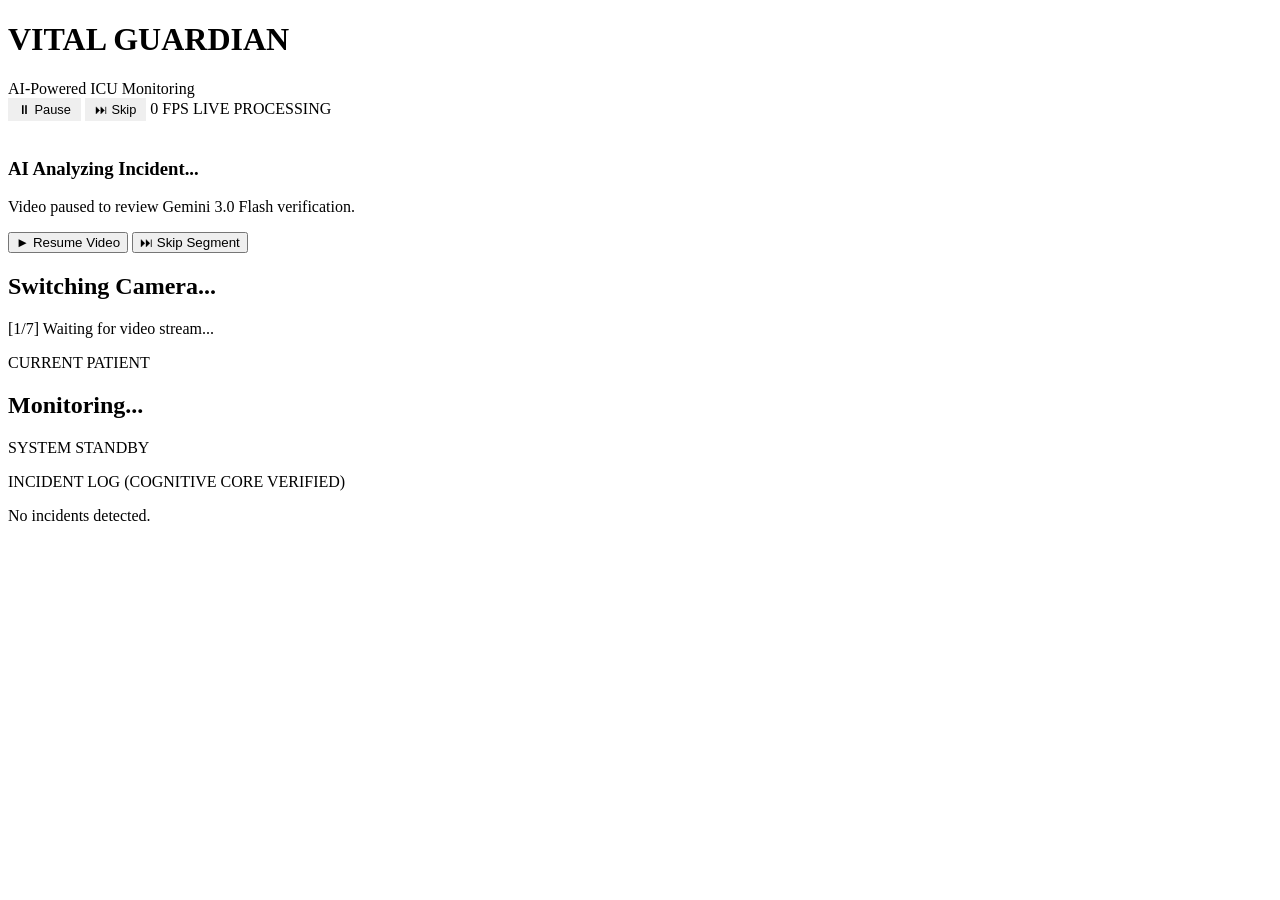
==== scripts/demo/public/index.html @ 325b9973 "feat: Implement progressive web dashboard demo server and UI" ====
<!DOCTYPE html>
<html lang="en">
<head>
    <meta charset="UTF-8">
    <meta name="viewport" content="width=device-width, initial-scale=1.0">
    <title>Vital Guardian — AI-Powered ICU Monitor</title>
    <link rel="stylesheet" href="/static/style.css">
    <link href="https://fonts.googleapis.com/css2?family=Inter:wght@400;500;600;700&display=swap" rel="stylesheet">
</head>
<body>
    <!-- Top Navigation Bar -->
    <header class="navbar">
        <div class="logo-container">
            <div class="pulse-dot"></div>
            <h1>VITAL GUARDIAN</h1>
            <span class="subtitle">AI-Powered ICU Monitoring</span>
        </div>
        <div class="system-status">
            <button id="btn-manual-pause" class="btn btn-secondary btn-sm" style="padding: 4px 10px; font-size: 0.8rem; border: 1px solid var(--panel-border);">⏸ Pause</button>
            <button id="btn-manual-skip" class="btn btn-secondary btn-sm" style="padding: 4px 10px; font-size: 0.8rem; border: 1px solid var(--panel-border);">⏭ Skip</button>
            <span id="fps-counter" class="fps fps-slow">0 FPS</span>
            <span class="device-tag">LIVE PROCESSING</span>
        </div>
    </header>

    <main class="dashboard">
        
        <!-- Left Column: Video Feed & Scene Info -->
        <section class="video-section">
            <div class="video-container">
                <!-- Video stream container -->
                <img id="video-stream" src="[data-uri]" alt="Loading stream...">
                
                <!-- Playback Controls Overlay -->
                <div id="controls-overlay" class="controls-overlay hidden">
                    <div class="control-box">
                        <h3 id="control-status">AI Analyzing Incident...</h3>
                        <p>Video paused to review Gemini 3.0 Flash verification.</p>
                        <div class="btn-group">
                            <button id="btn-resume" class="btn btn-primary">► Resume Video</button>
                            <button id="btn-skip" class="btn btn-secondary">⏭ Skip Segment</button>
                        </div>
                    </div>
                </div>

                <!-- Overlay for transitions between datasets -->
                <div id="transition-overlay" class="overlay hidden">
                    <div class="spinner"></div>
                    <h2 id="transition-text">Switching Camera...</h2>
                </div>
            </div>
            
            <div class="segment-info">
                <span class="segment-badge" id="segment-progress">[1/7]</span>
                <span class="segment-title" id="segment-title">Waiting for video stream...</span>
            </div>
        </section>

        <!-- Right Column: Patient Status & Alert Log -->
        <aside class="sidebar">
            
            <!-- Patient Status Card -->
            <div class="card patient-status">
                <p class="label">CURRENT PATIENT</p>
                <h2 id="patient-name">Monitoring...</h2>
                <div class="status-indicator" id="status-indicator">
                    <span class="status-dot"></span>
                    <span id="status-text">SYSTEM STANDBY</span>
                </div>
            </div>

            <!-- AI Alert Log -->
            <div class="alert-log-container">
                <p class="label">INCIDENT LOG (COGNITIVE CORE VERIFIED)</p>
                <div class="alert-feed" id="alert-feed">
                    <div class="empty-state" id="empty-alerts">
                        No incidents detected.
                    </div>
                    <!-- Alerts will be injected here dynamically -->
                </div>
            </div>
            
        </aside>
    </main>
    
    <script src="/static/app.js"></script>
</body>
</html>
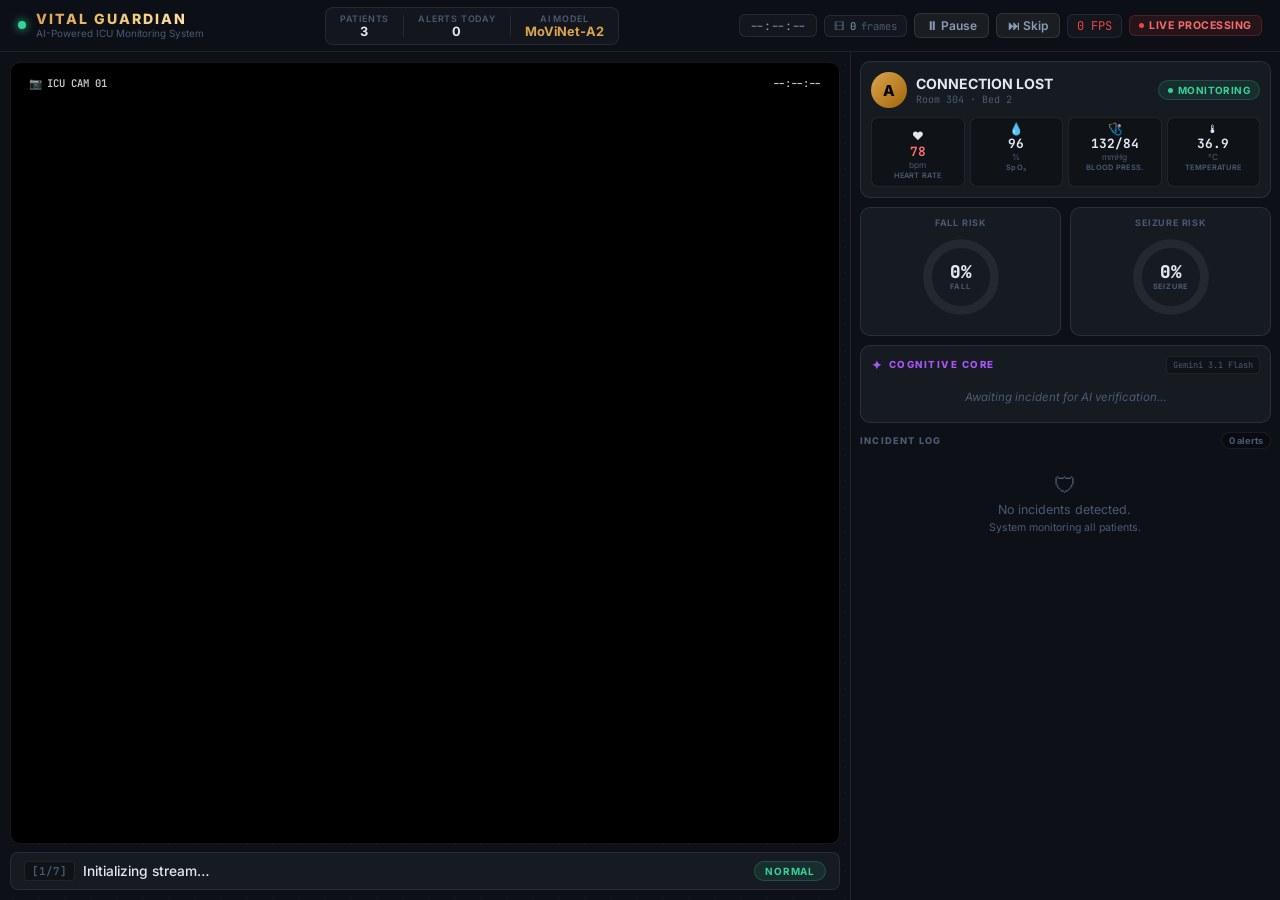
==== commit d2f26d31: "Complete final ICU Dashboard UI/UX and segment transitions" ====
--- a/scripts/demo/public/index.html
+++ b/scripts/demo/public/index.html
@@ -1,88 +1,1466 @@
 <!DOCTYPE html>
 <html lang="en">
 <head>
-    <meta charset="UTF-8">
-    <meta name="viewport" content="width=device-width, initial-scale=1.0">
-    <title>Vital Guardian — AI-Powered ICU Monitor</title>
-    <link rel="stylesheet" href="/static/style.css">
-    <link href="https://fonts.googleapis.com/css2?family=Inter:wght@400;500;600;700&display=swap" rel="stylesheet">
+<meta charset="UTF-8">
+<meta name="viewport" content="width=device-width, initial-scale=1.0">
+<title>Vital Guardian — AI-Powered ICU Monitoring System</title>
+<style>
+@import url('https://fonts.googleapis.com/css2?family=Inter:wght@400;500;600;700;800&family=JetBrains+Mono:wght@400;500&display=swap');
+
+/* ─── RESET ─── */
+*, *::before, *::after { box-sizing: border-box; margin: 0; padding: 0; }
+html { height: 100%; }
+
+/* ─── BODY ─── */
+body {
+  font-family: 'Inter', system-ui, sans-serif;
+  background: #0d1117;
+  background-image: radial-gradient(rgba(255,255,255,0.018) 1px, transparent 1px);
+  background-size: 26px 26px;
+  color: #e2e8f0;
+  height: 100vh;
+  display: flex;
+  flex-direction: column;
+  overflow: hidden;
+  -webkit-font-smoothing: antialiased;
+}
+
+/* ════════════ NAVBAR ════════════ */
+#navbar {
+  height: 52px; min-height: 52px; flex-shrink: 0;
+  background: rgba(13,17,23,0.97);
+  border-bottom: 1px solid rgba(255,255,255,0.08);
+  display: flex; align-items: center; justify-content: space-between;
+  padding: 0 18px; z-index: 50;
+  backdrop-filter: blur(8px);
+}
+
+.logo-area { display: flex; align-items: center; gap: 10px; }
+.pdot {
+  width: 8px; height: 8px; border-radius: 50%;
+  background: #34d399; box-shadow: 0 0 8px #34d399;
+  animation: pglow 2s infinite alternate; flex-shrink: 0;
+}
+@keyframes pglow { from { box-shadow: 0 0 5px #34d399; } to { box-shadow: 0 0 14px #34d399; } }
+.logo-txt { line-height: 1.2; }
+
+/* #22 — Shimmer brand text */
+@keyframes shimmer { 0%{background-position:200% center} 100%{background-position:-200% center} }
+.logo-brand {
+  font-size: 0.88rem; font-weight: 800; letter-spacing: 2px; display: block;
+  background: linear-gradient(90deg, #dca54c 0%, #ffe0a0 35%, #dca54c 55%, #a0650a 80%, #dca54c 100%);
+  background-size: 250% auto;
+  -webkit-background-clip: text; background-clip: text;
+  -webkit-text-fill-color: transparent; color: transparent;
+  animation: shimmer 4s linear infinite;
+}
+.logo-sub { font-size: 0.62rem; color: #4b5a72; display: block; }
+
+.nav-stats {
+  display: flex; align-items: center; gap: 14px;
+  background: rgba(255,255,255,0.03);
+  border: 1px solid rgba(255,255,255,0.08);
+  border-radius: 8px; padding: 5px 14px;
+}
+.nst { text-align: center; }
+.nst-lbl { display: block; font-size: 0.56rem; color: #4b5a72; letter-spacing: 0.8px; font-weight: 600; }
+.nst-val { display: block; font-size: 0.8rem; font-weight: 700; color: #e2e8f0; }
+.nst-val.gold { color: #dca54c; }
+.nsep { width: 1px; height: 22px; background: rgba(255,255,255,0.08); }
+
+/* #21 — Frame counter in nav */
+.nav-frames {
+  display: flex; align-items: center; gap: 5px;
+  background: rgba(255,255,255,0.03);
+  border: 1px solid rgba(255,255,255,0.08);
+  border-radius: 6px; padding: 3px 9px;
+  font-family: 'JetBrains Mono', monospace; font-size: 0.66rem; color: #4b5a72;
+}
+.nav-frames span { color: #8b9ab7; }
+
+.nav-right { display: flex; align-items: center; gap: 7px; }
+.fps-wrap {
+  display: flex; align-items: center; gap: 5px;
+  background: rgba(255,255,255,0.03);
+  border: 1px solid rgba(255,255,255,0.08);
+  border-radius: 6px; padding: 3px 9px;
+  font-family: 'JetBrains Mono', monospace; font-size: 0.75rem;
+}
+.fps-g { color: #34d399; } .fps-a { color: #f59e0b; } .fps-r { color: #ef4444; }
+.live-pill {
+  display: flex; align-items: center; gap: 5px;
+  background: rgba(239,68,68,0.1); border: 1px solid rgba(239,68,68,0.22);
+  border-radius: 6px; padding: 3px 9px;
+  font-size: 0.66rem; font-weight: 700; color: #fc6b6b; letter-spacing: 0.5px;
+}
+.lb { width: 5px; height: 5px; border-radius: 50%; background: #ef4444; animation: blink 1s infinite; }
+@keyframes blink { 0%,100%{opacity:1;} 50%{opacity:0.1;} }
+
+/* #20 — Nav clock */
+.nav-clock {
+  display: flex; align-items: center; gap: 5px;
+  background: rgba(255,255,255,0.03);
+  border: 1px solid rgba(255,255,255,0.08);
+  border-radius: 6px; padding: 3px 10px;
+  font-family: 'JetBrains Mono', monospace; font-size: 0.72rem; color: #8b9ab7;
+}
+
+.btn-ui {
+  display: inline-flex; align-items: center; gap: 4px;
+  background: rgba(255,255,255,0.06); border: 1px solid rgba(255,255,255,0.1);
+  border-radius: 6px; padding: 4px 11px; font-size: 0.75rem; font-weight: 600;
+  color: #8b9ab7; cursor: pointer; font-family: 'Inter', sans-serif;
+  transition: background 0.2s, color 0.2s;
+}
+.btn-ui:hover { background: rgba(255,255,255,0.11); color: #e2e8f0; }
+.btn-primary { background: #34d399 !important; color: #000 !important; border: none !important; }
+.btn-primary:hover { background: #2ecc95 !important; }
+
+/* ════════════ MAIN DASHBOARD ════════════ */
+#dash { flex: 1; min-height: 0; display: flex; overflow: hidden; }
+
+/* ════════════ VIDEO SECTION ════════════ */
+#vid-section {
+  flex: 1; min-width: 0; min-height: 0;
+  display: flex; flex-direction: column;
+  padding: 10px; gap: 8px; overflow: hidden;
+}
+
+/* #19 — Crosshair cursor on video */
+#vid-box {
+  flex: 1; min-height: 0;
+  background: #000; border-radius: 10px;
+  border: 1.5px solid rgba(255,255,255,0.09);
+  position: relative; overflow: hidden;
+  display: flex; align-items: center; justify-content: center;
+  transition: border-color 0.45s, box-shadow 0.45s;
+  cursor: crosshair;
+}
+
+/* #7 — Glow pulse on alert */
+@keyframes glow-fall {
+  0%,100%{ border-color: rgba(245,158,11,0.4); box-shadow: 0 0 12px rgba(245,158,11,0.08); }
+  50%    { border-color: rgba(245,158,11,0.8); box-shadow: 0 0 32px rgba(245,158,11,0.3); }
+}
+@keyframes glow-seizure {
+  0%,100%{ border-color: rgba(239,68,68,0.4); box-shadow: 0 0 12px rgba(239,68,68,0.10); }
+  50%    { border-color: rgba(239,68,68,0.9); box-shadow: 0 0 40px rgba(239,68,68,0.35); }
+}
+#vid-box.af { animation: glow-fall    1.8s ease-in-out infinite; }
+#vid-box.as { animation: glow-seizure 1.1s ease-in-out infinite; }
+
+#vstream { max-width: 100%; max-height: 100%; object-fit: contain; display: block; }
+
+.vcorn {
+  position: absolute; display: flex; align-items: center; gap: 5px;
+  font-size: 0.66rem; font-weight: 600;
+  font-family: 'JetBrains Mono', monospace; color: rgba(255,255,255,0.78);
+  background: rgba(0,0,0,0.58); padding: 3px 8px; border-radius: 4px;
+  pointer-events: none;
+}
+.vcorn.tl { top: 10px; left: 10px; }
+.vcorn.tr { top: 10px; right: 10px; }
+.vcorn.bl { bottom: 10px; left: 10px; }
+.adot { width: 5px; height: 5px; border-radius: 50%; background: #f59e0b; animation: blink 0.8s infinite; }
+
+/* Transition overlay */
+#trn-overlay {
+  position: absolute; inset: 0;
+  background: rgba(8,11,18,0.92);
+  display: flex; flex-direction: column;
+  align-items: center; justify-content: center; gap: 14px;
+  z-index: 20; transition: opacity 0.5s;
+}
+#trn-overlay.hide { opacity: 0; pointer-events: none; }
+.spin {
+  width: 32px; height: 32px;
+  border: 2px solid rgba(255,255,255,0.07);
+  border-radius: 50%; border-top-color: #dca54c;
+  animation: spin 0.9s linear infinite;
+}
+@keyframes spin { to { transform: rotate(360deg); } }
+#trn-overlay h2 { font-size: 1rem; font-weight: 700; }
+#trn-overlay p  { font-size: 0.78rem; color: #8b9ab7; }
+
+/* #17 — Patient nameplate */
+#pat-nameplate {
+  position: absolute; bottom: 64px; left: 50%; transform: translateX(-50%);
+  background: rgba(8,11,18,0.88);
+  border: 1px solid rgba(220,165,76,0.38);
+  border-radius: 10px; padding: 10px 24px;
+  text-align: center; z-index: 12;
+  opacity: 0; transition: opacity 0.5s ease;
+  pointer-events: none; white-space: nowrap;
+}
+#pat-nameplate.show { opacity: 1; }
+.pnp-label { font-size: 0.56rem; color: #4b5a72; letter-spacing: 1.5px; font-weight: 700; display: block; margin-bottom: 2px; }
+.pnp-name  { font-size: 0.96rem; font-weight: 800; color: #dca54c; display: block; }
+.pnp-room  { font-size: 0.68rem; color: #8b9ab7; display: block; margin-top: 2px; }
+
+/* #16 — Session stats overlay */
+#stats-overlay {
+  position: absolute; inset: 0;
+  background: rgba(8,11,18,0.94);
+  display: flex; flex-direction: column;
+  align-items: center; justify-content: center; gap: 16px;
+  z-index: 30;
+  opacity: 0; pointer-events: none;
+  transition: opacity 0.6s ease;
+}
+#stats-overlay.show { opacity: 1; pointer-events: all; }
+.stats-box {
+  background: #161b22;
+  border: 1px solid rgba(255,255,255,0.1);
+  border-radius: 16px; padding: 28px 36px; text-align: center; min-width: 340px;
+}
+.stats-title { font-size: 1.1rem; font-weight: 800; color: #dca54c; margin-bottom: 4px; }
+.stats-sub   { font-size: 0.75rem; color: #4b5a72; margin-bottom: 20px; }
+.stats-grid  { display: flex; gap: 16px; justify-content: center; margin-bottom: 18px; }
+.stat-item   { text-align: center; }
+.stat-num    { font-size: 2rem; font-weight: 800; font-family: 'JetBrains Mono', monospace; }
+.stat-num.green { color: #34d399; }
+.stat-num.amber { color: #f59e0b; }
+.stat-num.red   { color: #ef4444; }
+.stat-lbl  { font-size: 0.6rem; color: #4b5a72; letter-spacing: 0.8px; font-weight: 700; margin-top: 2px; }
+.stat-sep  { width: 1px; background: rgba(255,255,255,0.08); }
+.stats-time  { font-size: 0.7rem; color: #4b5a72; font-family: 'JetBrains Mono'; }
+
+/* ── #alert review overlay ── */
+#review-overlay {
+  position: absolute; inset: 0;
+  background: rgba(8,11,18,0.88);
+  display: flex; flex-direction: column;
+  align-items: center; justify-content: center; gap: 16px;
+  z-index: 22;
+  opacity: 0; pointer-events: none;
+  transition: opacity 0.6s ease;
+  cursor: pointer;
+}
+#review-overlay.show { opacity: 1; pointer-events: all; }
+.rv-icon { font-size: 2.2rem; }
+.rv-title {
+  font-size: 1.05rem; font-weight: 800; color: #34d399; letter-spacing: 0.5px;
+  text-shadow: 0 0 16px rgba(52,211,153,0.4);
+}
+.rv-sub { font-size: 0.78rem; color: #8b9ab7; }
+.rv-bar-wrap {
+  width: 260px; height: 4px;
+  background: rgba(255,255,255,0.08);
+  border-radius: 4px; overflow: hidden;
+}
+.rv-bar {
+  height: 100%; background: linear-gradient(90deg, #34d399, #a855f7);
+  border-radius: 4px;
+  transition: width 0.95s linear;
+}
+.rv-count {
+  font-family: 'JetBrains Mono', monospace;
+  font-size: 0.78rem; color: #4b5a72;
+}
+.rv-hint { font-size: 0.66rem; color: #4b5a72; font-style: italic; }
+/* Next Patient button in review overlay */
+@keyframes rv-pulse { 0%,100%{box-shadow:0 0 0 rgba(52,211,153,0)} 50%{box-shadow:0 0 22px rgba(52,211,153,0.55)} }
+.rv-next-btn {
+  display: inline-flex; align-items: center; gap: 8px;
+  background: #34d399; color: #000;
+  border: none; border-radius: 8px;
+  padding: 10px 28px; font-size: 0.88rem; font-weight: 800;
+  font-family: 'Inter', sans-serif; cursor: pointer; letter-spacing: 0.3px;
+  animation: rv-pulse 1.6s ease-in-out infinite;
+  transition: background 0.2s, transform 0.15s;
+}
+.rv-next-btn:hover { background: #2ecc95; transform: scale(1.04); }
+#ctrl-overlay {
+  position: absolute; inset: 0;
+  background: rgba(8,11,18,0.8);
+  display: flex; align-items: center; justify-content: center;
+  z-index: 25; transition: opacity 0.3s;
+}
+#ctrl-overlay.hide { opacity: 0; pointer-events: none; }
+.ctrl-box {
+  background: #161b22; border: 1px solid rgba(255,255,255,0.1);
+  border-radius: 12px; padding: 22px 26px; text-align: center; max-width: 310px;
+}
+.ctrl-ico { font-size: 1.8rem; margin-bottom: 8px; }
+.ctrl-box h3 { color: #dca54c; font-size: 0.95rem; margin-bottom: 5px; }
+.ctrl-box p  { color: #8b9ab7; font-size: 0.78rem; line-height: 1.5; margin-bottom: 16px; }
+.btn-row { display: flex; gap: 8px; justify-content: center; }
+
+/* Segment bar */
+#seg-bar {
+  flex-shrink: 0; height: 38px;
+  display: flex; align-items: center; justify-content: space-between;
+  background: #161b22; border: 1px solid rgba(255,255,255,0.08);
+  border-radius: 8px; padding: 0 13px;
+}
+.seg-l { display: flex; align-items: center; gap: 8px; }
+.seg-badge {
+  font-family: 'JetBrains Mono', monospace; font-size: 0.68rem; font-weight: 600;
+  color: #4b5a72; background: rgba(0,0,0,0.3);
+  padding: 2px 7px; border-radius: 4px; border: 1px solid rgba(255,255,255,0.07);
+}
+.seg-title { font-size: 0.86rem; font-weight: 500; }
+.seg-pill {
+  font-size: 0.62rem; font-weight: 700; letter-spacing: 0.8px;
+  padding: 3px 10px; border-radius: 20px; white-space: nowrap;
+  background: rgba(52,211,153,0.1); color: #34d399; border: 1px solid rgba(52,211,153,0.22);
+  transition: all 0.4s;
+}
+.seg-pill.fall    { background: rgba(245,158,11,0.1); color: #f59e0b; border-color: rgba(245,158,11,0.28); }
+.seg-pill.seizure { background: rgba(239,68,68,0.1);  color: #ef4444; border-color: rgba(239,68,68,0.28); }
+
+/* ════════════ SIDEBAR ════════════ */
+#sidebar {
+  width: 430px; min-height: 0; flex-shrink: 0;
+  background: #0d1117; border-left: 1px solid rgba(255,255,255,0.08);
+  display: flex; flex-direction: column;
+  overflow-y: auto; overflow-x: hidden;
+  padding: 9px; gap: 9px;
+}
+#sidebar::-webkit-scrollbar { width: 3px; }
+#sidebar::-webkit-scrollbar-thumb { background: rgba(255,255,255,0.1); border-radius: 2px; }
+
+/* #5 — Sidebar shake */
+@keyframes sidebar-shake {
+  0%,100%{ transform: translateX(0); }
+  15%    { transform: translateX(-5px); }
+  35%    { transform: translateX(5px); }
+  55%    { transform: translateX(-3px); }
+  75%    { transform: translateX(3px); }
+}
+#sidebar.shaking { animation: sidebar-shake 0.35s ease; }
+
+/* Patient Card */
+#pat-card {
+  flex-shrink: 0; background: #161b22;
+  border: 1px solid rgba(255,255,255,0.09);
+  border-radius: 10px; padding: 10px;
+}
+
+.ph { display: flex; align-items: center; gap: 9px; margin-bottom: 9px; }
+
+/* #9 — Avatar color coding */
+.p-avatar {
+  width: 36px; height: 36px; border-radius: 50%;
+  background: linear-gradient(135deg, #dca54c 0%, #a0650a 100%);
+  display: flex; align-items: center; justify-content: center;
+  font-size: 0.95rem; font-weight: 800; color: #000;
+  flex-shrink: 0; transition: background 0.5s ease, box-shadow 0.5s ease;
+}
+.p-avatar.av-fall    { background: linear-gradient(135deg, #f59e0b 0%, #d97706 100%); box-shadow: 0 0 12px rgba(245,158,11,0.35); }
+.p-avatar.av-seizure { background: linear-gradient(135deg, #ef4444 0%, #b91c1c 100%); box-shadow: 0 0 12px rgba(239,68,68,0.35); }
+.p-avatar.av-normal  { background: linear-gradient(135deg, #dca54c 0%, #a0650a 100%); box-shadow: none; }
+
+.p-info { flex: 1; min-width: 0; }
+.p-name { font-size: 0.88rem; font-weight: 700; white-space: nowrap; overflow: hidden; text-overflow: ellipsis; }
+.p-room { font-size: 0.63rem; color: #4b5a72; font-family: 'JetBrains Mono', monospace; margin-top: 1px; }
+
+/* #12 — Status badge smooth morph */
+.p-badge {
+  display: inline-flex; align-items: center; gap: 5px;
+  font-size: 0.62rem; font-weight: 700; letter-spacing: 0.4px;
+  padding: 3px 9px; border-radius: 20px; white-space: nowrap; flex-shrink: 0;
+  background: rgba(52,211,153,0.1); color: #34d399; border: 1px solid rgba(52,211,153,0.2);
+  transition: background 0.4s, color 0.4s, border-color 0.4s, box-shadow 0.4s, transform 0.15s;
+}
+.p-badge.pf { background: rgba(245,158,11,0.1); color: #f59e0b; border-color: rgba(245,158,11,0.28); }
+.p-badge.ps { background: rgba(239,68,68,0.1);  color: #ef4444; border-color: rgba(239,68,68,0.28); }
+.p-badge.pa { animation: badge-glow 1s infinite alternate; }
+@keyframes badge-glow { to { box-shadow: 0 0 10px currentColor; } }
+/* Bounce on status change */
+@keyframes badge-bounce { 0%{transform:scale(1)} 40%{transform:scale(1.18)} 70%{transform:scale(0.94)} 100%{transform:scale(1)} }
+.p-badge.bouncing { animation: badge-bounce 0.35s ease, badge-glow 1s infinite alternate; }
+.bdot { width: 5px; height: 5px; border-radius: 50%; background: currentColor; flex-shrink: 0; }
+
+/* Vitals */
+.vitals { display: flex; flex-direction: row; gap: 5px; }
+.vbox {
+  flex: 1; min-width: 0;
+  background: rgba(0,0,0,0.28); border: 1px solid rgba(255,255,255,0.07);
+  border-radius: 7px; padding: 6px 3px; text-align: center;
+}
+/* #2 — Heartbeat icon */
+.vi { font-size: 0.72rem; line-height: 1; display: block; }
+.vi.hb { display: inline-block; transform-origin: center; transition: transform 0.12s cubic-bezier(.36,.07,.19,.97); }
+.vv { font-size: 0.8rem; font-weight: 700; font-family: 'JetBrains Mono', monospace; color: #e2e8f0; line-height: 1.25; display: block; transition: color 0.3s; }
+.vv.hr{ color: #fc6b6b; }
+.vu { font-size: 0.52rem; color: #4b5a72; display: block; }
+.vl { font-size: 0.46rem; color: #4b5a72; letter-spacing: 0.3px; font-weight: 600; margin-top: 1px; display: block; }
+
+/* Gauges Row */
+#gauges { flex-shrink: 0; display: flex; gap: 9px; }
+.g-card {
+  flex: 1; background: #161b22;
+  border: 1px solid rgba(255,255,255,0.09);
+  border-radius: 10px; padding: 9px 8px;
+  text-align: center; display: flex; flex-direction: column; align-items: center;
+}
+.g-lbl { font-size: 0.56rem; font-weight: 700; letter-spacing: 0.8px; color: #4b5a72; margin-bottom: 5px; display: block; }
+.g-wrap { position: relative; width: 88px; height: 88px; margin: 0 auto 5px; }
+.g-svg { width: 88px; height: 88px; transform: rotate(-90deg); display: block; }
+.g-track { fill: none; stroke: rgba(255,255,255,0.06); stroke-width: 10; }
+/* #1 — Smooth arc transitions */
+.g-arc { fill: none; stroke-width: 10; stroke-linecap: round; transition: stroke-dashoffset 0.18s linear, stroke 0.6s ease; }
+.g-arc.fa { stroke: #f59e0b; }
+.g-arc.fa.hot { filter: drop-shadow(0 0 6px rgba(249,115,22,0.7)); }
+.g-arc.sa { stroke: #a855f7; }
+.g-arc.sa.hot { filter: drop-shadow(0 0 6px rgba(239,68,68,0.7)); }
+
+.g-center { position: absolute; inset: 0; display: flex; flex-direction: column; align-items: center; justify-content: center; }
+.g-pct { font-size: 1.1rem; font-weight: 800; font-family: 'JetBrains Mono', monospace; line-height: 1; transition: color 0.4s; }
+.g-sub { font-size: 0.46rem; font-weight: 700; color: #4b5a72; letter-spacing: 0.8px; margin-top: 2px; }
+.g-thr { font-size: 0.56rem; color: #4b5a72; }
+
+/* Gemini Decision Card */
+#gem-card {
+  flex-shrink: 0; background: #161b22;
+  border: 1px solid rgba(255,255,255,0.09);
+  border-radius: 10px; padding: 10px;
+  transition: border-color 0.4s, background 0.4s, box-shadow 0.4s;
+}
+#gem-card.gc { border-color: rgba(52,211,153,0.38); background: rgba(22,27,34,0.99); box-shadow: 0 0 14px rgba(52,211,153,0.06); }
+#gem-card.gs { border-color: rgba(245,158,11,0.28); }
+
+.gem-hdr { display: flex; align-items: center; justify-content: space-between; margin-bottom: 8px; }
+.gem-logo { display: flex; align-items: center; gap: 6px; }
+.gem-star { font-size: 0.88rem; color: #a855f7; animation: gstar 3s infinite alternate; }
+@keyframes gstar { from { filter: drop-shadow(0 0 3px #a855f7); } to { filter: drop-shadow(0 0 9px #c084fc); } }
+.gem-name { font-size: 0.61rem; font-weight: 800; letter-spacing: 1.5px; color: #a855f7; }
+.gem-hdr-right { display: flex; align-items: center; gap: 6px; }
+.gem-tag {
+  font-size: 0.54rem; color: #4b5a72; font-family: 'JetBrains Mono', monospace;
+  background: rgba(0,0,0,0.3); padding: 2px 6px; border-radius: 4px;
+  border: 1px solid rgba(255,255,255,0.07);
+}
+/* #15 — Gemini verify time */
+#gem-time {
+  font-size: 0.56rem; color: #34d399; font-family: 'JetBrains Mono', monospace;
+  padding: 1px 6px; background: rgba(52,211,153,0.1);
+  border: 1px solid rgba(52,211,153,0.2); border-radius: 4px;
+  opacity: 0; transition: opacity 0.3s;
+}
+#gem-time.show { opacity: 1; }
+
+.gp { } .gp.hide { display: none !important; }
+.g-idle { font-size: 0.72rem; color: #4b5a72; text-align: center; padding: 8px 0; font-style: italic; }
+.g-think { display: flex; flex-direction: column; align-items: center; gap: 5px; padding: 4px 0; }
+.tdots { display: flex; gap: 5px; }
+.td { width: 6px; height: 6px; border-radius: 50%; background: #a855f7; }
+.td:nth-child(1) { animation: tdrop 1.2s 0.0s infinite ease-in-out; }
+.td:nth-child(2) { animation: tdrop 1.2s 0.2s infinite ease-in-out; }
+.td:nth-child(3) { animation: tdrop 1.2s 0.4s infinite ease-in-out; }
+@keyframes tdrop { 0%,80%,100%{transform:scale(0.7);opacity:0.4;} 40%{transform:scale(1.3);opacity:1;} }
+.g-think-txt { font-size: 0.72rem; color: #a855f7; font-weight: 500; }
+
+.gv {
+  display: inline-flex; align-items: center; gap: 5px;
+  font-size: 0.73rem; font-weight: 800; letter-spacing: 0.4px;
+  padding: 4px 11px; border-radius: 20px; margin-bottom: 5px;
+}
+.gv.ok { background: rgba(52,211,153,0.1); color: #34d399; border: 1px solid rgba(52,211,153,0.28); }
+.gv.no { background: rgba(245,158,11,0.1); color: #f59e0b; border: 1px solid rgba(245,158,11,0.28); }
+
+.g-hl  { font-size: 0.82rem; font-weight: 700; margin-bottom: 4px; line-height: 1.3; }
+/* #6 — Typewriter narrative */
+.g-txt { font-size: 0.72rem; color: #8b9ab7; line-height: 1.45; margin-bottom: 5px; min-height: 1.45em; }
+.g-sev { display: flex; align-items: center; gap: 5px; font-size: 0.7rem; margin-bottom: 5px; }
+.sl { color: #4b5a72; }
+.sv { font-weight: 700; text-transform: uppercase; }
+.sv.low { color: #34d399; } .sv.mod { color: #f59e0b; }
+.sv.hi  { color: #f97316; } .sv.crit{ color: #ef4444; }
+.g-acts { list-style: none; display: flex; flex-direction: column; gap: 3px; }
+.g-acts li {
+  display: flex; align-items: flex-start; gap: 5px;
+  font-size: 0.7rem; color: #e2e8f0;
+  background: rgba(0,0,0,0.2); border: 1px solid rgba(255,255,255,0.07);
+  border-radius: 5px; padding: 3px 7px; line-height: 1.35;
+}
+.g-acts li::before { content: "→"; color: #dca54c; font-weight: 700; flex-shrink: 0; }
+
+/* Alert Log */
+#alert-log { display: flex; flex-direction: column; flex: 1; min-height: 80px; }
+.log-hdr { display: flex; align-items: center; justify-content: space-between; margin-bottom: 6px; flex-shrink: 0; }
+.log-title { font-size: 0.58rem; font-weight: 800; letter-spacing: 1.2px; color: #4b5a72; }
+#alert-count {
+  font-size: 0.58rem; font-weight: 700; color: #4b5a72;
+  background: rgba(0,0,0,0.3); padding: 2px 7px;
+  border-radius: 10px; border: 1px solid rgba(255,255,255,0.07);
+}
+#log-feed {
+  flex: 1; min-height: 0; overflow-y: auto;
+  display: flex; flex-direction: column; gap: 6px; padding-right: 2px;
+}
+#log-feed::-webkit-scrollbar { width: 3px; }
+#log-feed::-webkit-scrollbar-thumb { background: rgba(255,255,255,0.1); border-radius: 2px; }
+.log-empty {
+  display: flex; flex-direction: column; align-items: center;
+  gap: 4px; color: #4b5a72; font-size: 0.78rem;
+  padding: 16px 0; text-align: center;
+}
+.ei { font-size: 1.4rem; } .es { font-size: 0.66rem; }
+
+.ac {
+  flex-shrink: 0; background: rgba(0,0,0,0.22);
+  border: 1px solid rgba(255,255,255,0.07);
+  border-left: 3px solid #4b5a72;
+  border-radius: 0 7px 7px 0; padding: 8px;
+  animation: ain 0.35s cubic-bezier(0.22, 1, 0.36, 1);
+  transition: opacity 0.4s, border-left-color 0.3s;
+}
+@keyframes ain { from { opacity: 0; transform: translateX(14px); } to { opacity: 1; transform: translateX(0); } }
+.ac.fall    { border-left-color: #f59e0b; }
+.ac.seizure { border-left-color: #ef4444; }
+.ac-top { display: flex; justify-content: space-between; align-items: flex-start; margin-bottom: 5px; }
+.ac-type { font-size: 0.7rem; font-weight: 800; }
+.ac.fall .ac-type    { color: #f59e0b; }
+.ac.seizure .ac-type { color: #ef4444; }
+.ac-conf { font-size: 0.62rem; color: #4b5a72; font-family: 'JetBrains Mono', monospace; }
+.ac-r    { display: flex; align-items: center; gap: 5px; }
+.ac-time { font-size: 0.6rem; color: #4b5a72; font-family: 'JetBrains Mono', monospace; white-space: nowrap; }
+.ac-x { background: none; border: none; color: #4b5a72; font-size: 0.85rem; cursor: pointer; padding: 0; line-height: 1; font-family: inherit; transition: color 0.2s; }
+.ac-x:hover { color: #e2e8f0; background: none; }
+.ac-gem { background: rgba(139,92,246,0.07); border: 1px solid rgba(139,92,246,0.18); border-radius: 5px; padding: 5px 7px; font-size: 0.68rem; }
+.ac-gem.thinking { display: flex; align-items: center; gap: 6px; color: #a855f7; border-style: dashed; }
+.mpulse { width: 4px; height: 4px; border-radius: 50%; background: #a855f7; flex-shrink: 0; animation: blink 0.8s infinite; }
+.mbadge { display: inline-flex; align-items: center; gap: 4px; font-weight: 700; font-size: 0.66rem; padding: 2px 7px; border-radius: 10px; margin-bottom: 3px; }
+.mbadge.ok { background: rgba(52,211,153,0.1); color: #34d399; }
+.mbadge.no { background: rgba(245,158,11,0.1); color: #f59e0b; }
+.mtxt { color: #8b9ab7; line-height: 1.4; margin-top: 2px; font-size: 0.67rem; }
+
+</style>
 </head>
 <body>
-    <!-- Top Navigation Bar -->
-    <header class="navbar">
-        <div class="logo-container">
-            <div class="pulse-dot"></div>
-            <h1>VITAL GUARDIAN</h1>
-            <span class="subtitle">AI-Powered ICU Monitoring</span>
+
+<!-- ═══════════ NAVBAR ═══════════ -->
+<div id="navbar">
+
+  <div class="logo-area">
+    <div class="pdot"></div>
+    <div class="logo-txt">
+      <span class="logo-brand">VITAL GUARDIAN</span>
+      <span class="logo-sub">AI-Powered ICU Monitoring System</span>
+    </div>
+  </div>
+
+  <div class="nav-stats">
+    <div class="nst">
+      <span class="nst-lbl">PATIENTS</span>
+      <span class="nst-val" id="pat-count">3</span>
+    </div>
+    <div class="nsep"></div>
+    <div class="nst">
+      <span class="nst-lbl">ALERTS TODAY</span>
+      <span class="nst-val" id="alert-today">0</span>
+    </div>
+    <div class="nsep"></div>
+    <div class="nst">
+      <span class="nst-lbl">AI MODEL</span>
+      <span class="nst-val gold">MoViNet-A2</span>
+    </div>
+  </div>
+
+  <div class="nav-right">
+    <!-- #20 — Nav clock -->
+    <div class="nav-clock" id="nav-clock">--:--:--</div>
+    <!-- #21 — Frame counter -->
+    <div class="nav-frames">🎞 <span id="frame-count">0</span> frames</div>
+    <button class="btn-ui" id="btn-pause" onclick="onPause()">⏸ Pause</button>
+    <button class="btn-ui" id="btn-skip"  onclick="onSkip()">⏭ Skip</button>
+    <div class="fps-wrap">
+      <span id="fps-txt" class="fps-r">0 FPS</span>
+    </div>
+    <div class="live-pill"><span class="lb"></span>LIVE PROCESSING</div>
+  </div>
+
+</div>
+
+<!-- ═══════════ MAIN DASHBOARD ═══════════ -->
+<div id="dash">
+
+  <!-- ── VIDEO SECTION ── -->
+  <div id="vid-section">
+
+    <div id="vid-box">
+      <img id="vstream" src="[data-uri]" alt="ICU camera feed">
+
+      <!-- Corner labels -->
+      <div class="vcorn tl">
+        <span>📷</span>
+        <span id="cam-lbl">ICU CAM 01</span>
+      </div>
+      <div class="vcorn tr" id="ts-lbl">--:--:--</div>
+      <div class="vcorn bl" id="ai-lbl" style="display:none;">
+        <span class="adot"></span>
+        <span>AI ANALYZING</span>
+      </div>
+
+      <!-- #17 — Patient nameplate -->
+      <div id="pat-nameplate">
+        <span class="pnp-label">NOW MONITORING</span>
+        <span class="pnp-name" id="pnp-name">—</span>
+        <span class="pnp-room" id="pnp-room">—</span>
+      </div>
+
+      <!-- #review hold overlay -->
+      <div id="review-overlay">
+        <div class="rv-icon" id="rv-icon">✦</div>
+        <div class="rv-title" id="rv-title">✓ COGNITIVE CORE VERIFIED</div>
+        <div class="rv-sub">Review the AI analysis before proceeding</div>
+        <div class="rv-bar-wrap" id="rv-bar-wrap"><div class="rv-bar" id="rv-bar" style="width:100%"></div></div>
+        <div class="rv-count" id="rv-count-wrap">Proceeding in <span id="rv-count">10</span>s</div>
+        <button id="rv-next-btn" class="rv-next-btn" onclick="onClickNext()" style="display:none">▶ Next Patient</button>
+        <div class="rv-hint" id="rv-hint">Navigating to next patient segment</div>
+      </div>
+
+      <!-- Transition overlay -->
+      <div id="trn-overlay" class="hide">
+        <div class="spin"></div>
+        <h2 id="trn-txt">Switching Camera…</h2>
+        <p id="trn-sub">Preparing next patient segment</p>
+      </div>
+
+      <!-- #16 — Session stats overlay -->
+      <div id="stats-overlay">
+        <div class="stats-box">
+          <div class="stats-title">✓ Monitoring Session Complete</div>
+          <div class="stats-sub">All patient segments processed</div>
+          <div class="stats-grid">
+            <div class="stat-item">
+              <div class="stat-num amber" id="stat-detected">0</div>
+              <div class="stat-lbl">DETECTED</div>
+            </div>
+            <div class="stat-sep"></div>
+            <div class="stat-item">
+              <div class="stat-num green" id="stat-confirmed">0</div>
+              <div class="stat-lbl">CONFIRMED</div>
+            </div>
+            <div class="stat-sep"></div>
+            <div class="stat-item">
+              <div class="stat-num red" id="stat-suppressed">0</div>
+              <div class="stat-lbl">SUPPRESSED</div>
+            </div>
+          </div>
+          <div class="stats-time" id="stat-time"></div>
         </div>
-        <div class="system-status">
-            <button id="btn-manual-pause" class="btn btn-secondary btn-sm" style="padding: 4px 10px; font-size: 0.8rem; border: 1px solid var(--panel-border);">⏸ Pause</button>
-            <button id="btn-manual-skip" class="btn btn-secondary btn-sm" style="padding: 4px 10px; font-size: 0.8rem; border: 1px solid var(--panel-border);">⏭ Skip</button>
-            <span id="fps-counter" class="fps fps-slow">0 FPS</span>
-            <span class="device-tag">LIVE PROCESSING</span>
+      </div>
+
+      <!-- Pause dialog -->
+      <div id="ctrl-overlay" class="hide">
+        <div class="ctrl-box">
+          <div class="ctrl-ico">🤖</div>
+          <h3>Cognitive Core Verifying…</h3>
+          <p>Gemini 3.1 Flash is performing clinical cross-validation of this incident.</p>
+          <div class="btn-row">
+            <button class="btn-ui btn-primary" onclick="onResume()">▶ Resume</button>
+            <button class="btn-ui" onclick="onSkip()">⏭ Skip</button>
+          </div>
         </div>
-    </header>
-
-    <main class="dashboard">
-        
-        <!-- Left Column: Video Feed & Scene Info -->
-        <section class="video-section">
-            <div class="video-container">
-                <!-- Video stream container -->
-                <img id="video-stream" src="[data-uri]" alt="Loading stream...">
-                
-                <!-- Playback Controls Overlay -->
-                <div id="controls-overlay" class="controls-overlay hidden">
-                    <div class="control-box">
-                        <h3 id="control-status">AI Analyzing Incident...</h3>
-                        <p>Video paused to review Gemini 3.0 Flash verification.</p>
-                        <div class="btn-group">
-                            <button id="btn-resume" class="btn btn-primary">► Resume Video</button>
-                            <button id="btn-skip" class="btn btn-secondary">⏭ Skip Segment</button>
-                        </div>
-                    </div>
-                </div>
-
-                <!-- Overlay for transitions between datasets -->
-                <div id="transition-overlay" class="overlay hidden">
-                    <div class="spinner"></div>
-                    <h2 id="transition-text">Switching Camera...</h2>
-                </div>
-            </div>
-            
-            <div class="segment-info">
-                <span class="segment-badge" id="segment-progress">[1/7]</span>
-                <span class="segment-title" id="segment-title">Waiting for video stream...</span>
-            </div>
-        </section>
-
-        <!-- Right Column: Patient Status & Alert Log -->
-        <aside class="sidebar">
-            
-            <!-- Patient Status Card -->
-            <div class="card patient-status">
-                <p class="label">CURRENT PATIENT</p>
-                <h2 id="patient-name">Monitoring...</h2>
-                <div class="status-indicator" id="status-indicator">
-                    <span class="status-dot"></span>
-                    <span id="status-text">SYSTEM STANDBY</span>
-                </div>
-            </div>
-
-            <!-- AI Alert Log -->
-            <div class="alert-log-container">
-                <p class="label">INCIDENT LOG (COGNITIVE CORE VERIFIED)</p>
-                <div class="alert-feed" id="alert-feed">
-                    <div class="empty-state" id="empty-alerts">
-                        No incidents detected.
-                    </div>
-                    <!-- Alerts will be injected here dynamically -->
-                </div>
-            </div>
-            
-        </aside>
-    </main>
-    
-    <script src="/static/app.js"></script>
+      </div>
+    </div>
+
+    <!-- Segment bar -->
+    <div id="seg-bar">
+      <div class="seg-l">
+        <span class="seg-badge" id="seg-prog">[1/7]</span>
+        <span class="seg-title" id="seg-title">Initializing stream…</span>
+      </div>
+      <span class="seg-pill" id="seg-pill">NORMAL</span>
+    </div>
+
+  </div><!-- end vid-section -->
+
+  <!-- ── SIDEBAR ── -->
+  <div id="sidebar">
+
+    <!-- Patient Card -->
+    <div id="pat-card">
+      <div class="ph">
+        <div class="p-avatar av-normal" id="p-av">A</div>
+        <div class="p-info">
+          <div class="p-name" id="p-name">Patient ID: PT-10472</div>
+          <div class="p-room" id="p-room">Room 304 · Bed 2</div>
+        </div>
+        <div class="p-badge" id="p-badge">
+          <span class="bdot"></span>
+          <span id="p-status">MONITORING</span>
+        </div>
+      </div>
+      <!-- Vitals -->
+      <div class="vitals">
+        <div class="vbox">
+          <span class="vi hb" id="vi-hr">♥</span>
+          <span class="vv hr" id="v-hr">72</span>
+          <span class="vu">bpm</span>
+          <span class="vl">HEART RATE</span>
+        </div>
+        <div class="vbox">
+          <span class="vi">💧</span>
+          <span class="vv" id="v-spo2">97</span>
+          <span class="vu">%</span>
+          <span class="vl">SpO₂</span>
+        </div>
+        <div class="vbox">
+          <span class="vi">🩺</span>
+          <span class="vv" id="v-bp">120/80</span>
+          <span class="vu">mmHg</span>
+          <span class="vl">BLOOD PRESS.</span>
+        </div>
+        <div class="vbox">
+          <span class="vi">🌡</span>
+          <span class="vv" id="v-temp">36.8</span>
+          <span class="vu">°C</span>
+          <span class="vl">TEMPERATURE</span>
+        </div>
+      </div>
+    </div>
+
+    <!-- Gauges -->
+    <div id="gauges">
+      <!-- Fall gauge -->
+      <div class="g-card">
+        <span class="g-lbl">FALL RISK</span>
+        <div class="g-wrap">
+          <svg class="g-svg" viewBox="0 0 100 100">
+            <circle class="g-track" cx="50" cy="50" r="38"/>
+            <circle class="g-arc fa" id="fall-arc" cx="50" cy="50" r="38"
+                    stroke-dasharray="238.76" stroke-dashoffset="238.76"/>
+          </svg>
+          <div class="g-center">
+            <span class="g-pct" id="fall-pct">0%</span>
+            <span class="g-sub">FALL</span>
+          </div>
+        </div>
+      </div>
+
+      <!-- Seizure gauge -->
+      <div class="g-card">
+        <span class="g-lbl">SEIZURE RISK</span>
+        <div class="g-wrap">
+          <svg class="g-svg" viewBox="0 0 100 100">
+            <circle class="g-track" cx="50" cy="50" r="38"/>
+            <circle class="g-arc sa" id="sz-arc" cx="50" cy="50" r="38"
+                    stroke-dasharray="238.76" stroke-dashoffset="238.76"/>
+          </svg>
+          <div class="g-center">
+            <span class="g-pct" id="sz-pct">0%</span>
+            <span class="g-sub">SEIZURE</span>
+          </div>
+        </div>
+      </div>
+    </div>
+
+    <!-- Gemini Decision Card -->
+    <div id="gem-card">
+      <div class="gem-hdr">
+        <div class="gem-logo">
+          <span class="gem-star">✦</span>
+          <span class="gem-name">COGNITIVE CORE</span>
+        </div>
+        <div class="gem-hdr-right">
+          <span id="gem-time"></span>
+          <span class="gem-tag">Gemini 3.1 Flash</span>
+        </div>
+      </div>
+
+      <!-- Idle state -->
+      <div class="gp" id="g-idle">
+        <div class="g-idle">Awaiting incident for AI verification…</div>
+      </div>
+
+      <!-- Thinking state -->
+      <div class="gp hide" id="g-think">
+        <div class="g-think">
+          <div class="tdots">
+            <div class="td"></div>
+            <div class="td"></div>
+            <div class="td"></div>
+          </div>
+          <div class="g-think-txt">Cross-validating clinical signals…</div>
+        </div>
+      </div>
+
+      <!-- Result state -->
+      <div class="gp hide" id="g-result">
+        <div class="gv" id="g-verdict">—</div>
+        <div class="g-hl"  id="g-hl">—</div>
+        <div class="g-txt" id="g-txt">—</div>
+        <div class="g-sev">
+          <span class="sl">Severity:</span>
+          <span class="sv" id="g-sev">—</span>
+        </div>
+        <ul class="g-acts" id="g-acts"></ul>
+      </div>
+    </div>
+
+    <!-- Alert Log -->
+    <div id="alert-log">
+      <div class="log-hdr">
+        <span class="log-title">INCIDENT LOG</span>
+        <span id="alert-count">0 alerts</span>
+      </div>
+      <div id="log-feed">
+        <div class="log-empty" id="log-empty">
+          <span class="ei">🛡</span>
+          <span>No incidents detected.</span>
+          <span class="es">System monitoring all patients.</span>
+        </div>
+      </div>
+    </div>
+
+  </div><!-- end sidebar -->
+
+</div><!-- end dash -->
+
+
+<!-- ═══════════ JAVASCRIPT ═══════════ -->
+<script>
+'use strict';
+
+const CIRC = 238.76;
+const FALL_T = 0.55, SZ_T = 0.48;
+
+/* Patient profiles */
+const PROFILES = {
+  'Patient A': { full:'Patient ID: PT-10472', room:'Room 304 · Bed 2', av:'A', cam:'ICU CAM 01', hr:78, spo2:96, bp:'132/84', temp:36.9 },
+  'Patient B': { full:'Patient ID: PT-20831', room:'Room 107 · Bed 1', av:'B', cam:'ICU CAM 02', hr:88, spo2:94, bp:'118/76', temp:37.2 },
+  'Patient C': { full:'Patient ID: PT-31594', room:'Room 212 · Bed 3', av:'C', cam:'ICU CAM 03', hr:72, spo2:98, bp:'120/80', temp:36.6 },
+};
+
+/* DOM shortcuts */
+const $ = id => document.getElementById(id);
+const vstream    = $('vstream');
+const vidBox     = $('vid-box');
+const camLbl     = $('cam-lbl');
+const tsLbl      = $('ts-lbl');
+const aiLbl      = $('ai-lbl');
+const trnOver    = $('trn-overlay');
+const ctrlOver   = $('ctrl-overlay');
+const trnTxt     = $('trn-txt');
+const segProg    = $('seg-prog');
+const segTitle   = $('seg-title');
+const segPill    = $('seg-pill');
+const fpsTxt     = $('fps-txt');
+const alertToday = $('alert-today');
+const pAv        = $('p-av');
+const pName      = $('p-name');
+const pRoom      = $('p-room');
+const pBadge     = $('p-badge');
+const pStatus    = $('p-status');
+const vHr        = $('v-hr');
+const vSpo2      = $('v-spo2');
+const vBp        = $('v-bp');
+const vTemp      = $('v-temp');
+const fallArc    = $('fall-arc');
+const szArc      = $('sz-arc');
+const fallPct    = $('fall-pct');
+const szPct      = $('sz-pct');
+const gemCard    = $('gem-card');
+const gIdle      = $('g-idle');
+const gThink     = $('g-think');
+const gResult    = $('g-result');
+const gVerdict   = $('g-verdict');
+const gHl        = $('g-hl');
+const gTxt       = $('g-txt');
+const gSev       = $('g-sev');
+const gActs      = $('g-acts');
+const alertCount = $('alert-count');
+const logFeed    = $('log-feed');
+const logEmpty   = $('log-empty');
+const reviewOver = $('review-overlay');
+const rvBar      = $('rv-bar');
+const rvCount    = $('rv-count');
+
+/* Click-to-continue disabled — use 'Next Patient' button or navbar button */
+
+const btnPause   = $('btn-pause');
+const btnSkip    = $('btn-skip');
+const sidebar    = $('sidebar');
+const viHr       = $('vi-hr');
+const navClock   = $('nav-clock');
+const frameCount = $('frame-count');
+const gemTime    = $('gem-time');
+const statsDone  = $('stats-overlay');
+const patPlate   = $('pat-nameplate');
+
+/* State */
+let totalAlerts = 0, isPaused = false, curProfile = PROFILES['Patient A'];
+let curHR = 78, hrInterval = null, clockInterval = null, hbInterval = null;
+let curSegType = 'normal';
+let frameTotal = 0;
+let gemAlertStartTime = 0;
+/* #16 — Session stats */
+let sStats = { detected: 0, confirmed: 0, suppressed: 0 };
+let sessionStartTime = Date.now();
+
+/* ── #18 Fall Gauge Simulation ────────────────────────────────────────
+   Mirrors SIM for seizure. Ramps fall gauge smoothly on fall segments.
+───────────────────────────────────────────────────────────────────── */
+const FSIM = {
+  val: 0, target: 0, active: false, spiked: false, _tid: null,
+};
+
+function _fallTick() {
+  if (!FSIM.active) return;
+  const noise = (Math.random() - 0.5) * (FSIM.spiked ? 1.5 : 2.5);
+  FSIM.val += (FSIM.target - FSIM.val) * (FSIM.spiked ? 0.14 : 0.055) + noise * 0.25;
+  FSIM.val  = Math.max(0, Math.min(100, FSIM.val));
+  if (!FSIM.spiked) {
+    FSIM.target += (Math.random() - 0.5) * 1.4;
+    FSIM.target  = Math.max(30, Math.min(52, FSIM.target));
+  } else {
+    FSIM.target += (Math.random() - 0.5) * 0.9;
+    FSIM.target  = Math.max(84, Math.min(97, FSIM.target));
+  }
+  _renderFall(FSIM.val / 100);
+  FSIM._tid = setTimeout(_fallTick, 110);
+}
+
+function fallSimStart() {
+  if (FSIM._tid) clearTimeout(FSIM._tid);
+  FSIM.val    = 0;
+  FSIM.target = 34 + Math.random() * 14;
+  FSIM.active = true;
+  FSIM.spiked = false;
+  FSIM._tid   = setTimeout(_fallTick, 110);
+}
+
+function fallSimSpike() {
+  FSIM.spiked = true;
+  FSIM.target = 87 + Math.random() * 10;
+}
+
+function fallSimStop() {
+  FSIM.active = false; FSIM.spiked = false;
+  if (FSIM._tid) { clearTimeout(FSIM._tid); FSIM._tid = null; }
+  const d = setInterval(() => {
+    FSIM.val = Math.max(0, FSIM.val - 2.5);
+    _renderFall(FSIM.val / 100);
+    if (FSIM.val <= 0) clearInterval(d);
+  }, 80);
+}
+
+/* #8 — Gradient color for fall arc based on value */
+function _fallColor(v) {
+  if (v < 0.35) return '#f59e0b';            // amber
+  if (v < 0.55) return '#f97316';            // orange
+  return '#ef4444';                          // red
+}
+
+function _renderFall(v) {
+  const color = _fallColor(v);
+  fallArc.style.stroke       = color;
+  fallArc.style.strokeDashoffset = CIRC * (1 - v);
+  /* #23 — Smooth number */
+  _animNum(fallPct, parseInt(fallPct.textContent) || 0, Math.round(v * 100), '%');
+  fallArc.classList.toggle('hot', v >= FALL_T);
+  fallPct.style.color = color;
+}
+
+/* ── Seizure Gauge Simulation ────────────────────────── */
+const SIM = {
+  val: 0, target: 0, active: false, spiked: false, _tid: null,
+};
+
+function _szTick() {
+  if (!SIM.active) return;
+  const noise = (Math.random() - 0.5) * (SIM.spiked ? 1.5 : 2.2);
+  SIM.val += (SIM.target - SIM.val) * (SIM.spiked ? 0.14 : 0.055) + noise * 0.25;
+  SIM.val  = Math.max(0, Math.min(100, SIM.val));
+  if (!SIM.spiked) {
+    SIM.target += (Math.random() - 0.5) * 1.2;
+    SIM.target  = Math.max(28, Math.min(46, SIM.target));
+  } else {
+    SIM.target += (Math.random() - 0.5) * 0.8;
+    SIM.target  = Math.max(82, Math.min(96, SIM.target));
+  }
+  _renderSz(SIM.val / 100);
+  SIM._tid = setTimeout(_szTick, 110);
+}
+
+function szSimStart() {
+  if (SIM._tid) clearTimeout(SIM._tid);
+  SIM.val    = 0;
+  SIM.target = 32 + Math.random() * 12;
+  SIM.active = true;
+  SIM.spiked = false;
+  SIM._tid   = setTimeout(_szTick, 110);
+}
+
+function szSimSpike() {
+  SIM.spiked = true;
+  SIM.target = 88 + Math.random() * 8;
+}
+
+function szSimStop() {
+  SIM.active = false; SIM.spiked = false;
+  if (SIM._tid) { clearTimeout(SIM._tid); SIM._tid = null; }
+  const d = setInterval(() => {
+    SIM.val = Math.max(0, SIM.val - 2.5);
+    _renderSz(SIM.val / 100);
+    if (SIM.val <= 0) clearInterval(d);
+  }, 80);
+}
+
+/* #8 — Gradient color for seizure arc */
+function _szColor(v) {
+  if (v < 0.40) return '#a855f7';            // purple
+  if (v < SZ_T) return '#c084fc';            // light purple
+  if (v < 0.75) return '#f97316';            // orange (warning)
+  return '#ef4444';                          // red (critical)
+}
+
+function _renderSz(v) {
+  const color = _szColor(v);
+  szArc.style.stroke          = color;
+  szArc.style.strokeDashoffset = CIRC * (1 - v);
+  _animNum(szPct, parseInt(szPct.textContent) || 0, Math.round(v * 100), '%');
+  szArc.classList.toggle('hot', v >= SZ_T);
+  szPct.style.color = color;
+}
+
+/* #23 — Smooth number counter animation */
+function _animNum(el, from, to, suffix = '') {
+  if (from === to) return;
+  const diff  = to - from;
+  const steps = Math.min(Math.abs(diff), 18);
+  const step  = diff / steps;
+  let cur = from, count = 0;
+  const old = el._numInterval;
+  if (old) clearInterval(old);
+  el._numInterval = setInterval(() => {
+    count++;
+    cur += step;
+    el.textContent = Math.round(cur) + suffix;
+    if (count >= steps) {
+      el.textContent = to + suffix;
+      clearInterval(el._numInterval);
+    }
+  }, 14);
+}
+
+/* ── WebSocket ── */
+const ws = new WebSocket('ws://' + location.host + '/stream');
+ws.onopen  = () => { startClock(); startVitals(); sessionStartTime = Date.now(); };
+ws.onclose = () => {
+  pName.textContent = 'CONNECTION LOST';
+  fpsTxt.textContent = '0 FPS'; fpsTxt.className = 'fps-r';
+};
+ws.onmessage = e => {
+  let d; try { d = JSON.parse(e.data); } catch { return; }
+  if      (d.type === 'segment_start') onSegStart(d);
+  else if (d.type === 'transition')    onTransition(d);
+  else if (d.type === 'frame_update')  onFrame(d);
+  else if (d.type === 'gemini_tier2')  onT2(d);
+  else if (d.type === 'gemini_report') onReport(d);
+  else if (d.type === 'alert_review') onReview(d);
+  else if (d.type === 'review_tick')  onReviewTick(d);
+  else if (d.type === 'demo_complete') onDone();
+};
+
+/* ── Handlers ── */
+function onSegStart(d) {
+  trnOver.classList.add('hide');
+  ctrlOver.classList.add('hide');
+  reviewOver.classList.remove('show'); // hide review overlay for new segment
+  _restoreSkipBtn();                   // restore Skip button label
+  const lbl  = (d.label || '').toLowerCase();
+  const type = lbl.includes('fall') ? 'fall' : lbl.includes('seiz') || lbl.includes('unusual') ? 'seizure' : 'normal';
+  curSegType = type;
+
+  segProg.textContent  = '[' + (d.progress || '?/?') + ']';
+  segTitle.textContent = d.label || '';
+  segPill.textContent  = type === 'fall' ? 'FALL EVENT' : type === 'seizure' ? 'SEIZURE EPISODE' : 'NORMAL ACTIVITY';
+  segPill.className    = 'seg-pill' + (type === 'fall' ? ' fall' : type === 'seizure' ? ' seizure' : '');
+
+  vidBox.className = '';
+  aiLbl.style.display = 'none';
+  setPatient(d.patient || 'Patient A');
+  setStatus('monitor', 'MONITORING');
+  showGem('idle');
+  gemCard.className = '';
+  gemTime.classList.remove('show');
+
+  /* Reset gauges and start simulation for the segment type */
+  if (type === 'fall') {
+    fallSimStart();
+    szSimStop();
+  } else if (type === 'seizure') {
+    szSimStart();
+    fallSimStop();
+  } else {
+    fallSimStop();
+    szSimStop();
+  }
+
+  /* #17 — Show patient nameplate for 3s */
+  const p = PROFILES[d.patient || 'Patient A'] || PROFILES['Patient A'];
+  $('pnp-name').textContent = p.full;
+  $('pnp-room').textContent = p.room + ' · ' + p.cam;
+  patPlate.classList.add('show');
+  setTimeout(() => patPlate.classList.remove('show'), 3200);
+}
+
+function onTransition(d) {
+  trnTxt.textContent = d.message || 'Switching Camera…';
+  $('trn-sub').textContent = 'Preparing next patient segment';
+  trnOver.classList.remove('hide');
+}
+
+function onFrame(d) {
+  if (d.frame_b64) vstream.src = 'data:image/jpeg;base64,' + d.frame_b64;
+  const fps = d.fps || 0;
+  fpsTxt.textContent = fps + ' FPS';
+  fpsTxt.className   = fps > 20 ? 'fps-g' : fps > 10 ? 'fps-a' : 'fps-r';
+
+  /* #21 — Frame counter */
+  frameTotal++;
+  frameCount.textContent = frameTotal.toLocaleString();
+
+  setGauge('fall',    d.fall_risk    || 0);
+  setGauge('seizure', d.seizure_risk || 0);
+  if (d.analyzing) aiLbl.style.display = 'flex';
+  if (d.alert) fireAlert(d.alert);
+}
+
+function onT2(d) {
+  const ok   = d.decision === 'CONFIRMED';
+  const mini = $('mini-' + d.alert_id);
+  if (mini) {
+    mini.className = 'ac-gem';
+    mini.innerHTML = '<div class="mbadge ' + (ok?'ok':'no') + '">' + (ok?'✓ CONFIRMED':'✗ SUPPRESSED') + '</div><div class="mtxt">' + (d.reason||'') + '</div>';
+  }
+  showGem('result');
+  gemCard.className = ok ? 'gc' : 'gs';
+  gVerdict.textContent = ok ? '✓ CONFIRMED' : '✗ SUPPRESSED';
+  gVerdict.className   = 'gv ' + (ok?'ok':'no');
+  gHl.textContent  = ok ? 'Confirming — full analysis in progress…' : 'Alert Suppressed — False Alarm';
+  gTxt.textContent = d.reason || '';
+  gSev.textContent = ''; gSev.className = 'sv';
+  gActs.innerHTML  = '';
+}
+
+function onReport(d) {
+  const r  = d.report || {}, ok = r.decision === 'CONFIRMED';
+  const mini = $('mini-' + d.alert_id);
+
+  /* #15 — Show verify time */
+  if (gemAlertStartTime) {
+    const elapsed = ((Date.now() - gemAlertStartTime) / 1000).toFixed(1);
+    gemTime.textContent = '⚡ ' + elapsed + 's';
+    gemTime.classList.add('show');
+    gemAlertStartTime = 0;
+  }
+
+  /* #16 — Track confirmed/suppressed */
+  if (ok) sStats.confirmed++; else sStats.suppressed++;
+
+  if (mini) {
+    mini.className = 'ac-gem';
+    const acts = (r.actions||[]).slice(0,2).map(a => '<div style="margin-top:2px;font-size:0.65rem;color:#8b9ab7">→ '+a+'</div>').join('');
+    mini.innerHTML = '<div class="mbadge '+(ok?'ok':'no')+'">'+(ok?'✓ CONFIRMED':'✗ SUPPRESSED')+'</div><div class="mtxt">'+(r.headline||'')+'</div>'+acts;
+  }
+  if (!ok) {
+    const c = $('ac-' + d.alert_id);
+    if (c) { c.style.opacity='0.5'; c.style.borderLeftColor='#4b5a72'; c.querySelector('.ac-type').style.color='#4b5a72'; }
+  }
+
+  showGem('result');
+  const sev = (r.severity||'moderate').toLowerCase();
+  gemCard.className = ok ? 'gc' : 'gs';
+  gVerdict.textContent = ok ? '✓ CONFIRMED' : '✗ SUPPRESSED';
+  gVerdict.className   = 'gv ' + (ok?'ok':'no');
+  gHl.textContent  = r.headline  || 'Analysis Complete';
+
+  /* #6 — Typewriter for narrative */
+  typewriterSet(gTxt, r.narrative || '');
+
+  gSev.textContent = sev.toUpperCase();
+  gSev.className   = 'sv ' + ({low:'low',moderate:'mod',high:'hi',critical:'crit'}[sev]||'mod');
+  gActs.innerHTML  = (r.actions||[]).slice(0,3).map(a => '<li>'+a+'</li>').join('');
+  aiLbl.style.display = 'none';
+}
+
+function onDone() {
+  const s = trnOver.querySelector('.spin');
+  if (s) s.style.display = 'none';
+  trnTxt.textContent = '✓ Demo Complete';
+  $('trn-sub').textContent = totalAlerts + ' alert' + (totalAlerts!==1?'s':'') + ' recorded';
+  trnOver.classList.remove('hide');
+
+  /* #16 — Show session stats overlay */
+  $('stat-detected').textContent  = sStats.detected;
+  $('stat-confirmed').textContent = sStats.confirmed;
+  $('stat-suppressed').textContent= sStats.suppressed;
+  const elapsed = Math.round((Date.now() - sessionStartTime) / 1000);
+  const mins    = Math.floor(elapsed / 60), secs = elapsed % 60;
+  $('stat-time').textContent = `Session duration: ${mins}m ${secs}s  ·  ${frameTotal.toLocaleString()} frames processed`;
+  setTimeout(() => statsDone.classList.add('show'), 1200);
+}
+
+/* ── Alert Review Hold ── */
+let _reviewDuration = 0;
+function onReview(d) {
+  _reviewDuration = d.duration || 0;
+  const wasConfirmed = (gVerdict.textContent || '').includes('CONFIRMED');
+  const iconEl  = $('rv-icon');
+  const titleEl = $('rv-title');
+  const hintEl  = $('rv-hint');
+  const barWrap = $('rv-bar-wrap');
+  const cntWrap = $('rv-count-wrap');
+  const nextBtn = $('rv-next-btn');
+
+  if (iconEl)  iconEl.textContent = wasConfirmed ? '✦' : '⚬';
+  if (titleEl) {
+    titleEl.textContent = wasConfirmed
+      ? '✓ ALERT CONFIRMED — Nursing Team Notified'
+      : '✗ ALERT SUPPRESSED — False Positive';
+    titleEl.style.color = wasConfirmed ? '#34d399' : '#f59e0b';
+    titleEl.style.textShadow = wasConfirmed
+      ? '0 0 16px rgba(52,211,153,0.4)'
+      : '0 0 16px rgba(245,158,11,0.4)';
+  }
+
+  if (_reviewDuration === 0) {
+    /* Manual mode — show Next Patient button, hide bar/countdown */
+    if (barWrap) barWrap.style.display = 'none';
+    if (cntWrap) cntWrap.style.display = 'none';
+    if (nextBtn) nextBtn.style.display  = 'inline-flex';
+    if (hintEl)  hintEl.textContent = 'Review complete — proceed when ready';
+    /* Also update the navbar Skip button */
+    btnSkip.textContent = '▶ Next Patient';
+    btnSkip.style.background = '#34d399';
+    btnSkip.style.color      = '#000';
+    btnSkip.style.border     = 'none';
+  } else {
+    /* Timed mode */
+    if (barWrap) barWrap.style.display = '';
+    if (cntWrap) cntWrap.style.display = '';
+    if (nextBtn) nextBtn.style.display  = 'none';
+    if (hintEl)  hintEl.textContent = 'Click anywhere to continue immediately';
+    rvCount.textContent = _reviewDuration;
+    rvBar.style.transition = 'none';
+    rvBar.style.width = '100%';
+    requestAnimationFrame(() => requestAnimationFrame(() => {
+      rvBar.style.transition = 'width 0.95s linear';
+    }));
+  }
+  reviewOver.classList.add('show');
+}
+
+function onReviewTick(d) {
+  if (_reviewDuration === 0) return; // manual mode — no ticks needed
+  const rem = d.remaining;
+  rvCount.textContent = rem;
+  rvBar.style.width = Math.round((rem / _reviewDuration) * 100) + '%';
+  if (rem <= 0) setTimeout(() => reviewOver.classList.remove('show'), 400);
+}
+
+function onClickNext() {
+  /* Dismiss overlay and signal backend to proceed */
+  reviewOver.classList.remove('show');
+  _restoreSkipBtn();
+  if (ws.readyState === 1) ws.send(JSON.stringify({action: 'skip'}));
+}
+
+function _restoreSkipBtn() {
+  btnSkip.textContent       = '⏭ Skip';
+  btnSkip.style.background  = '';
+  btnSkip.style.color       = '';
+  btnSkip.style.border      = '';
+}
+
+/* ── Alert ── */
+function fireAlert(a) {
+  const { alert_id: id, event_type: type, confidence: conf, timestamp: ts } = a;
+  if ($('ac-' + id)) return;
+  totalAlerts++;
+  sStats.detected++;
+  alertToday.textContent = totalAlerts;
+  alertCount.textContent = totalAlerts + ' alert' + (totalAlerts!==1?'s':'');
+  logEmpty.style.display = 'none';
+  setStatus(type, type === 'seizure' ? '⚠ SEIZURE ALERT' : '⚠ FALL ALERT');
+  vidBox.className = type === 'seizure' ? 'as' : 'af';
+  showGem('think');
+  aiLbl.style.display = 'flex';
+
+  /* #15 — Start timer for verify time */
+  gemAlertStartTime = Date.now();
+
+  /* Spike gauges on alert */
+  if (type === 'seizure') szSimSpike();
+  else fallSimSpike();
+
+  /* #9 — Avatar alert color */
+  pAv.className = 'p-avatar ' + (type === 'seizure' ? 'av-seizure' : 'av-fall');
+
+  /* #5 — Sidebar shake */
+  sidebar.classList.remove('shaking');
+  void sidebar.offsetWidth;
+  sidebar.classList.add('shaking');
+  setTimeout(() => sidebar.classList.remove('shaking'), 400);
+
+  const card = document.createElement('div');
+  card.id = 'ac-' + id;
+  card.className = 'ac ' + type;
+  card.innerHTML = `
+    <div class="ac-top">
+      <div>
+        <div class="ac-type">${type==='seizure'?'⚠ SEIZURE DETECTED':'⚠ FALL DETECTED'}</div>
+        <div class="ac-conf">Confidence: ${Math.round(conf*100)}%</div>
+      </div>
+      <div class="ac-r">
+        <span class="ac-time">${ts}</span>
+        <button class="ac-x" onclick="rmCard('ac-${id}')">×</button>
+      </div>
+    </div>
+    <div class="ac-gem thinking" id="mini-${id}">
+      <div class="mpulse"></div>
+      <span>Cognitive Core verifying…</span>
+    </div>`;
+  logFeed.insertBefore(card, logFeed.firstChild);
+}
+
+function rmCard(id) {
+  const c = $(id); if (c) c.remove();
+  if (!logFeed.querySelector('.ac')) logEmpty.style.display = '';
+}
+
+/* ── Gauges ── */
+function setGauge(type, val) {
+  const v = Math.min(1, Math.max(0, val));
+  if (type === 'fall') {
+    /* During seizure segment, cap fall display to avoid misleading dual-high reading */
+    const display = (curSegType === 'seizure') ? Math.min(v, 0.20) : v;
+    /* Only override simulation if backend is meaningfully higher */
+    if (!FSIM.active) {
+      _renderFall(display);
+    } else if (v > FSIM.val / 100 + 0.05) {
+      FSIM.val    = display * 100;
+      FSIM.target = Math.max(FSIM.target, display * 100);
+    }
+  } else {
+    const simV = SIM.val / 100;
+    if (v > simV + 0.05) { SIM.val = v * 100; SIM.target = Math.max(SIM.target, v * 100); }
+    if (!SIM.active) _renderSz(v);
+  }
+}
+
+/* ── Patient profile ── */
+function setPatient(key) {
+  const p = PROFILES[key] || PROFILES['Patient A'];
+  curProfile = p; curHR = p.hr;
+  pName.textContent  = p.full;
+  pRoom.textContent  = p.room;
+  pAv.textContent    = p.av;
+  pAv.className      = 'p-avatar av-normal';
+  if (camLbl) camLbl.textContent = p.cam;
+  vHr.textContent   = p.hr;
+  vSpo2.textContent = p.spo2;
+  vBp.textContent   = p.bp;
+  vTemp.textContent = p.temp.toFixed(1);
+  startVitals();
+}
+
+/* ── Status badge ── */
+function setStatus(type, txt) {
+  pStatus.textContent = txt;
+  pBadge.className = 'p-badge' + (type==='fall'?' pf':type==='seizure'?' ps':'');
+  if (type==='fall'||type==='seizure') {
+    pBadge.classList.add('pa');
+    /* #12 — Bounce animation */
+    pBadge.classList.remove('bouncing');
+    void pBadge.offsetWidth;
+    pBadge.classList.add('bouncing');
+  }
+}
+
+/* ── Gemini state ── */
+function showGem(s) {
+  gIdle.classList.add('hide');
+  gThink.classList.add('hide');
+  gResult.classList.add('hide');
+  if (s==='idle')   gIdle.classList.remove('hide');
+  else if (s==='think')  gThink.classList.remove('hide');
+  else if (s==='result') gResult.classList.remove('hide');
+}
+
+/* ── #6 Typewriter effect ── */
+function typewriterSet(el, text, speed = 16) {
+  el.textContent = '';
+  let i = 0;
+  if (el._twInterval) clearInterval(el._twInterval);
+  el._twInterval = setInterval(() => {
+    el.textContent += text[i] || '';
+    i++;
+    if (i >= text.length) clearInterval(el._twInterval);
+  }, speed);
+}
+
+/* ── #2 + #3 Vitals simulation ── */
+function startVitals() {
+  if (hrInterval) clearInterval(hrInterval);
+  if (hbInterval) clearInterval(hbInterval);
+
+  hrInterval = setInterval(() => {
+    /* HR drift */
+    const d = (Math.random()>0.5?1:-1) * Math.round(Math.random()*2);
+    curHR = Math.max(curProfile.hr-4, Math.min(curProfile.hr+4, curHR+d));
+    _animNum(vHr, parseInt(vHr.textContent)||curHR, curHR, '');
+
+    /* #3 — SpO₂ drift */
+    const newSpo2 = curProfile.spo2 + Math.round((Math.random()-0.5)*2);
+    const spo2 = Math.max(curProfile.spo2-2, Math.min(curProfile.spo2+1, newSpo2));
+    vSpo2.textContent = spo2;
+
+    /* #3 — Temp drift */
+    const curT = parseFloat(vTemp.textContent) || curProfile.temp;
+    const newT = Math.max(curProfile.temp-0.3, Math.min(curProfile.temp+0.3, curT + (Math.random()-0.5)*0.15));
+    vTemp.textContent = newT.toFixed(1);
+  }, 2200);
+
+  /* #2 — Heartbeat pulse in sync with BPM */
+  hbInterval = setInterval(() => {
+    if (!viHr) return;
+    viHr.style.transform = 'scale(1.45)';
+    setTimeout(() => { if (viHr) viHr.style.transform = 'scale(1)'; }, 110);
+  }, 60000 / curHR);
+}
+
+/* ── #20 Clock ── */
+function startClock() {
+  if (clockInterval) clearInterval(clockInterval);
+  const tick = () => {
+    const n  = new Date();
+    const t  = String(n.getHours()).padStart(2,'0') + ':' + String(n.getMinutes()).padStart(2,'0') + ':' + String(n.getSeconds()).padStart(2,'0');
+    tsLbl.textContent    = t;
+    navClock.textContent = t;
+  };
+  tick(); clockInterval = setInterval(tick, 1000);
+}
+
+/* ── Buttons ── */
+function onPause() {
+  isPaused = !isPaused;
+  btnPause.textContent = isPaused ? '▶ Resume' : '⏸ Pause';
+  if (ws.readyState===1) ws.send(JSON.stringify({action: isPaused?'pause':'resume'}));
+}
+function onSkip() {
+  /* If we're in the review hold, treat Skip as Next Patient */
+  if (reviewOver.classList.contains('show')) { onClickNext(); return; }
+  trnTxt.textContent = 'Skipping to next patient…';
+  $('trn-sub').textContent = '';
+  trnOver.classList.remove('hide');
+  if (ws.readyState===1) ws.send(JSON.stringify({action:'skip'}));
+}
+function onResume() {
+  ctrlOver.classList.add('hide');
+  isPaused = false;
+  btnPause.textContent = '⏸ Pause';
+  if (ws.readyState===1) ws.send(JSON.stringify({action:'resume'}));
+}
+
+/* Init */
+setPatient('Patient A');
+</script>
 </body>
 </html>
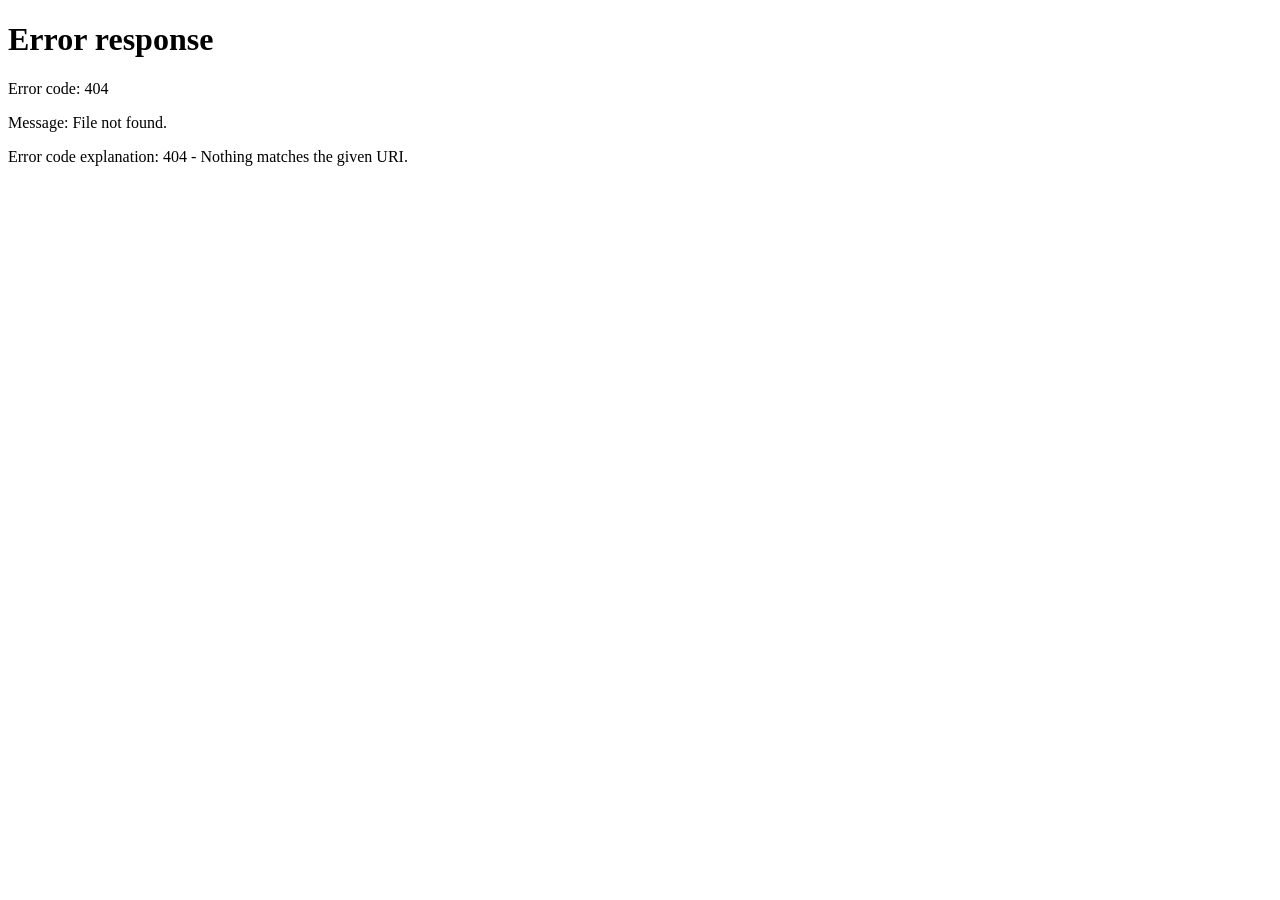
==== commit 1a7e217c: "feat(hub): Implement interactive event-driven architecture, PostgreSQL logging, and clinical UI" ====
--- a/scripts/demo/public/index.html
+++ b/scripts/demo/public/index.html
@@ -4,530 +4,12 @@
 <meta charset="UTF-8">
 <meta name="viewport" content="width=device-width, initial-scale=1.0">
 <title>Vital Guardian — AI-Powered ICU Monitoring System</title>
-<style>
-@import url('https://fonts.googleapis.com/css2?family=Inter:wght@400;500;600;700;800&family=JetBrains+Mono:wght@400;500&display=swap');
-
-/* ─── RESET ─── */
-*, *::before, *::after { box-sizing: border-box; margin: 0; padding: 0; }
-html { height: 100%; }
-
-/* ─── BODY ─── */
-body {
-  font-family: 'Inter', system-ui, sans-serif;
-  background: #0d1117;
-  background-image: radial-gradient(rgba(255,255,255,0.018) 1px, transparent 1px);
-  background-size: 26px 26px;
-  color: #e2e8f0;
-  height: 100vh;
-  display: flex;
-  flex-direction: column;
-  overflow: hidden;
-  -webkit-font-smoothing: antialiased;
-}
-
-/* ════════════ NAVBAR ════════════ */
-#navbar {
-  height: 52px; min-height: 52px; flex-shrink: 0;
-  background: rgba(13,17,23,0.97);
-  border-bottom: 1px solid rgba(255,255,255,0.08);
-  display: flex; align-items: center; justify-content: space-between;
-  padding: 0 18px; z-index: 50;
-  backdrop-filter: blur(8px);
-}
-
-.logo-area { display: flex; align-items: center; gap: 10px; }
-.pdot {
-  width: 8px; height: 8px; border-radius: 50%;
-  background: #34d399; box-shadow: 0 0 8px #34d399;
-  animation: pglow 2s infinite alternate; flex-shrink: 0;
-}
-@keyframes pglow { from { box-shadow: 0 0 5px #34d399; } to { box-shadow: 0 0 14px #34d399; } }
-.logo-txt { line-height: 1.2; }
-
-/* #22 — Shimmer brand text */
-@keyframes shimmer { 0%{background-position:200% center} 100%{background-position:-200% center} }
-.logo-brand {
-  font-size: 0.88rem; font-weight: 800; letter-spacing: 2px; display: block;
-  background: linear-gradient(90deg, #dca54c 0%, #ffe0a0 35%, #dca54c 55%, #a0650a 80%, #dca54c 100%);
-  background-size: 250% auto;
-  -webkit-background-clip: text; background-clip: text;
-  -webkit-text-fill-color: transparent; color: transparent;
-  animation: shimmer 4s linear infinite;
-}
-.logo-sub { font-size: 0.62rem; color: #4b5a72; display: block; }
-
-.nav-stats {
-  display: flex; align-items: center; gap: 14px;
-  background: rgba(255,255,255,0.03);
-  border: 1px solid rgba(255,255,255,0.08);
-  border-radius: 8px; padding: 5px 14px;
-}
-.nst { text-align: center; }
-.nst-lbl { display: block; font-size: 0.56rem; color: #4b5a72; letter-spacing: 0.8px; font-weight: 600; }
-.nst-val { display: block; font-size: 0.8rem; font-weight: 700; color: #e2e8f0; }
-.nst-val.gold { color: #dca54c; }
-.nsep { width: 1px; height: 22px; background: rgba(255,255,255,0.08); }
-
-/* #21 — Frame counter in nav */
-.nav-frames {
-  display: flex; align-items: center; gap: 5px;
-  background: rgba(255,255,255,0.03);
-  border: 1px solid rgba(255,255,255,0.08);
-  border-radius: 6px; padding: 3px 9px;
-  font-family: 'JetBrains Mono', monospace; font-size: 0.66rem; color: #4b5a72;
-}
-.nav-frames span { color: #8b9ab7; }
-
-.nav-right { display: flex; align-items: center; gap: 7px; }
-.fps-wrap {
-  display: flex; align-items: center; gap: 5px;
-  background: rgba(255,255,255,0.03);
-  border: 1px solid rgba(255,255,255,0.08);
-  border-radius: 6px; padding: 3px 9px;
-  font-family: 'JetBrains Mono', monospace; font-size: 0.75rem;
-}
-.fps-g { color: #34d399; } .fps-a { color: #f59e0b; } .fps-r { color: #ef4444; }
-.live-pill {
-  display: flex; align-items: center; gap: 5px;
-  background: rgba(239,68,68,0.1); border: 1px solid rgba(239,68,68,0.22);
-  border-radius: 6px; padding: 3px 9px;
-  font-size: 0.66rem; font-weight: 700; color: #fc6b6b; letter-spacing: 0.5px;
-}
-.lb { width: 5px; height: 5px; border-radius: 50%; background: #ef4444; animation: blink 1s infinite; }
-@keyframes blink { 0%,100%{opacity:1;} 50%{opacity:0.1;} }
-
-/* #20 — Nav clock */
-.nav-clock {
-  display: flex; align-items: center; gap: 5px;
-  background: rgba(255,255,255,0.03);
-  border: 1px solid rgba(255,255,255,0.08);
-  border-radius: 6px; padding: 3px 10px;
-  font-family: 'JetBrains Mono', monospace; font-size: 0.72rem; color: #8b9ab7;
-}
-
-.btn-ui {
-  display: inline-flex; align-items: center; gap: 4px;
-  background: rgba(255,255,255,0.06); border: 1px solid rgba(255,255,255,0.1);
-  border-radius: 6px; padding: 4px 11px; font-size: 0.75rem; font-weight: 600;
-  color: #8b9ab7; cursor: pointer; font-family: 'Inter', sans-serif;
-  transition: background 0.2s, color 0.2s;
-}
-.btn-ui:hover { background: rgba(255,255,255,0.11); color: #e2e8f0; }
-.btn-primary { background: #34d399 !important; color: #000 !important; border: none !important; }
-.btn-primary:hover { background: #2ecc95 !important; }
-
-/* ════════════ MAIN DASHBOARD ════════════ */
-#dash { flex: 1; min-height: 0; display: flex; overflow: hidden; }
-
-/* ════════════ VIDEO SECTION ════════════ */
-#vid-section {
-  flex: 1; min-width: 0; min-height: 0;
-  display: flex; flex-direction: column;
-  padding: 10px; gap: 8px; overflow: hidden;
-}
-
-/* #19 — Crosshair cursor on video */
-#vid-box {
-  flex: 1; min-height: 0;
-  background: #000; border-radius: 10px;
-  border: 1.5px solid rgba(255,255,255,0.09);
-  position: relative; overflow: hidden;
-  display: flex; align-items: center; justify-content: center;
-  transition: border-color 0.45s, box-shadow 0.45s;
-  cursor: crosshair;
-}
-
-/* #7 — Glow pulse on alert */
-@keyframes glow-fall {
-  0%,100%{ border-color: rgba(245,158,11,0.4); box-shadow: 0 0 12px rgba(245,158,11,0.08); }
-  50%    { border-color: rgba(245,158,11,0.8); box-shadow: 0 0 32px rgba(245,158,11,0.3); }
-}
-@keyframes glow-seizure {
-  0%,100%{ border-color: rgba(239,68,68,0.4); box-shadow: 0 0 12px rgba(239,68,68,0.10); }
-  50%    { border-color: rgba(239,68,68,0.9); box-shadow: 0 0 40px rgba(239,68,68,0.35); }
-}
-#vid-box.af { animation: glow-fall    1.8s ease-in-out infinite; }
-#vid-box.as { animation: glow-seizure 1.1s ease-in-out infinite; }
-
-#vstream { max-width: 100%; max-height: 100%; object-fit: contain; display: block; }
-
-.vcorn {
-  position: absolute; display: flex; align-items: center; gap: 5px;
-  font-size: 0.66rem; font-weight: 600;
-  font-family: 'JetBrains Mono', monospace; color: rgba(255,255,255,0.78);
-  background: rgba(0,0,0,0.58); padding: 3px 8px; border-radius: 4px;
-  pointer-events: none;
-}
-.vcorn.tl { top: 10px; left: 10px; }
-.vcorn.tr { top: 10px; right: 10px; }
-.vcorn.bl { bottom: 10px; left: 10px; }
-.adot { width: 5px; height: 5px; border-radius: 50%; background: #f59e0b; animation: blink 0.8s infinite; }
-
-/* Transition overlay */
-#trn-overlay {
-  position: absolute; inset: 0;
-  background: rgba(8,11,18,0.92);
-  display: flex; flex-direction: column;
-  align-items: center; justify-content: center; gap: 14px;
-  z-index: 20; transition: opacity 0.5s;
-}
-#trn-overlay.hide { opacity: 0; pointer-events: none; }
-.spin {
-  width: 32px; height: 32px;
-  border: 2px solid rgba(255,255,255,0.07);
-  border-radius: 50%; border-top-color: #dca54c;
-  animation: spin 0.9s linear infinite;
-}
-@keyframes spin { to { transform: rotate(360deg); } }
-#trn-overlay h2 { font-size: 1rem; font-weight: 700; }
-#trn-overlay p  { font-size: 0.78rem; color: #8b9ab7; }
-
-/* #17 — Patient nameplate */
-#pat-nameplate {
-  position: absolute; bottom: 64px; left: 50%; transform: translateX(-50%);
-  background: rgba(8,11,18,0.88);
-  border: 1px solid rgba(220,165,76,0.38);
-  border-radius: 10px; padding: 10px 24px;
-  text-align: center; z-index: 12;
-  opacity: 0; transition: opacity 0.5s ease;
-  pointer-events: none; white-space: nowrap;
-}
-#pat-nameplate.show { opacity: 1; }
-.pnp-label { font-size: 0.56rem; color: #4b5a72; letter-spacing: 1.5px; font-weight: 700; display: block; margin-bottom: 2px; }
-.pnp-name  { font-size: 0.96rem; font-weight: 800; color: #dca54c; display: block; }
-.pnp-room  { font-size: 0.68rem; color: #8b9ab7; display: block; margin-top: 2px; }
-
-/* #16 — Session stats overlay */
-#stats-overlay {
-  position: absolute; inset: 0;
-  background: rgba(8,11,18,0.94);
-  display: flex; flex-direction: column;
-  align-items: center; justify-content: center; gap: 16px;
-  z-index: 30;
-  opacity: 0; pointer-events: none;
-  transition: opacity 0.6s ease;
-}
-#stats-overlay.show { opacity: 1; pointer-events: all; }
-.stats-box {
-  background: #161b22;
-  border: 1px solid rgba(255,255,255,0.1);
-  border-radius: 16px; padding: 28px 36px; text-align: center; min-width: 340px;
-}
-.stats-title { font-size: 1.1rem; font-weight: 800; color: #dca54c; margin-bottom: 4px; }
-.stats-sub   { font-size: 0.75rem; color: #4b5a72; margin-bottom: 20px; }
-.stats-grid  { display: flex; gap: 16px; justify-content: center; margin-bottom: 18px; }
-.stat-item   { text-align: center; }
-.stat-num    { font-size: 2rem; font-weight: 800; font-family: 'JetBrains Mono', monospace; }
-.stat-num.green { color: #34d399; }
-.stat-num.amber { color: #f59e0b; }
-.stat-num.red   { color: #ef4444; }
-.stat-lbl  { font-size: 0.6rem; color: #4b5a72; letter-spacing: 0.8px; font-weight: 700; margin-top: 2px; }
-.stat-sep  { width: 1px; background: rgba(255,255,255,0.08); }
-.stats-time  { font-size: 0.7rem; color: #4b5a72; font-family: 'JetBrains Mono'; }
-
-/* ── #alert review overlay ── */
-#review-overlay {
-  position: absolute; inset: 0;
-  background: rgba(8,11,18,0.88);
-  display: flex; flex-direction: column;
-  align-items: center; justify-content: center; gap: 16px;
-  z-index: 22;
-  opacity: 0; pointer-events: none;
-  transition: opacity 0.6s ease;
-  cursor: pointer;
-}
-#review-overlay.show { opacity: 1; pointer-events: all; }
-.rv-icon { font-size: 2.2rem; }
-.rv-title {
-  font-size: 1.05rem; font-weight: 800; color: #34d399; letter-spacing: 0.5px;
-  text-shadow: 0 0 16px rgba(52,211,153,0.4);
-}
-.rv-sub { font-size: 0.78rem; color: #8b9ab7; }
-.rv-bar-wrap {
-  width: 260px; height: 4px;
-  background: rgba(255,255,255,0.08);
-  border-radius: 4px; overflow: hidden;
-}
-.rv-bar {
-  height: 100%; background: linear-gradient(90deg, #34d399, #a855f7);
-  border-radius: 4px;
-  transition: width 0.95s linear;
-}
-.rv-count {
-  font-family: 'JetBrains Mono', monospace;
-  font-size: 0.78rem; color: #4b5a72;
-}
-.rv-hint { font-size: 0.66rem; color: #4b5a72; font-style: italic; }
-/* Next Patient button in review overlay */
-@keyframes rv-pulse { 0%,100%{box-shadow:0 0 0 rgba(52,211,153,0)} 50%{box-shadow:0 0 22px rgba(52,211,153,0.55)} }
-.rv-next-btn {
-  display: inline-flex; align-items: center; gap: 8px;
-  background: #34d399; color: #000;
-  border: none; border-radius: 8px;
-  padding: 10px 28px; font-size: 0.88rem; font-weight: 800;
-  font-family: 'Inter', sans-serif; cursor: pointer; letter-spacing: 0.3px;
-  animation: rv-pulse 1.6s ease-in-out infinite;
-  transition: background 0.2s, transform 0.15s;
-}
-.rv-next-btn:hover { background: #2ecc95; transform: scale(1.04); }
-#ctrl-overlay {
-  position: absolute; inset: 0;
-  background: rgba(8,11,18,0.8);
-  display: flex; align-items: center; justify-content: center;
-  z-index: 25; transition: opacity 0.3s;
-}
-#ctrl-overlay.hide { opacity: 0; pointer-events: none; }
-.ctrl-box {
-  background: #161b22; border: 1px solid rgba(255,255,255,0.1);
-  border-radius: 12px; padding: 22px 26px; text-align: center; max-width: 310px;
-}
-.ctrl-ico { font-size: 1.8rem; margin-bottom: 8px; }
-.ctrl-box h3 { color: #dca54c; font-size: 0.95rem; margin-bottom: 5px; }
-.ctrl-box p  { color: #8b9ab7; font-size: 0.78rem; line-height: 1.5; margin-bottom: 16px; }
-.btn-row { display: flex; gap: 8px; justify-content: center; }
-
-/* Segment bar */
-#seg-bar {
-  flex-shrink: 0; height: 38px;
-  display: flex; align-items: center; justify-content: space-between;
-  background: #161b22; border: 1px solid rgba(255,255,255,0.08);
-  border-radius: 8px; padding: 0 13px;
-}
-.seg-l { display: flex; align-items: center; gap: 8px; }
-.seg-badge {
-  font-family: 'JetBrains Mono', monospace; font-size: 0.68rem; font-weight: 600;
-  color: #4b5a72; background: rgba(0,0,0,0.3);
-  padding: 2px 7px; border-radius: 4px; border: 1px solid rgba(255,255,255,0.07);
-}
-.seg-title { font-size: 0.86rem; font-weight: 500; }
-.seg-pill {
-  font-size: 0.62rem; font-weight: 700; letter-spacing: 0.8px;
-  padding: 3px 10px; border-radius: 20px; white-space: nowrap;
-  background: rgba(52,211,153,0.1); color: #34d399; border: 1px solid rgba(52,211,153,0.22);
-  transition: all 0.4s;
-}
-.seg-pill.fall    { background: rgba(245,158,11,0.1); color: #f59e0b; border-color: rgba(245,158,11,0.28); }
-.seg-pill.seizure { background: rgba(239,68,68,0.1);  color: #ef4444; border-color: rgba(239,68,68,0.28); }
-
-/* ════════════ SIDEBAR ════════════ */
-#sidebar {
-  width: 430px; min-height: 0; flex-shrink: 0;
-  background: #0d1117; border-left: 1px solid rgba(255,255,255,0.08);
-  display: flex; flex-direction: column;
-  overflow-y: auto; overflow-x: hidden;
-  padding: 9px; gap: 9px;
-}
-#sidebar::-webkit-scrollbar { width: 3px; }
-#sidebar::-webkit-scrollbar-thumb { background: rgba(255,255,255,0.1); border-radius: 2px; }
-
-/* #5 — Sidebar shake */
-@keyframes sidebar-shake {
-  0%,100%{ transform: translateX(0); }
-  15%    { transform: translateX(-5px); }
-  35%    { transform: translateX(5px); }
-  55%    { transform: translateX(-3px); }
-  75%    { transform: translateX(3px); }
-}
-#sidebar.shaking { animation: sidebar-shake 0.35s ease; }
-
-/* Patient Card */
-#pat-card {
-  flex-shrink: 0; background: #161b22;
-  border: 1px solid rgba(255,255,255,0.09);
-  border-radius: 10px; padding: 10px;
-}
-
-.ph { display: flex; align-items: center; gap: 9px; margin-bottom: 9px; }
-
-/* #9 — Avatar color coding */
-.p-avatar {
-  width: 36px; height: 36px; border-radius: 50%;
-  background: linear-gradient(135deg, #dca54c 0%, #a0650a 100%);
-  display: flex; align-items: center; justify-content: center;
-  font-size: 0.95rem; font-weight: 800; color: #000;
-  flex-shrink: 0; transition: background 0.5s ease, box-shadow 0.5s ease;
-}
-.p-avatar.av-fall    { background: linear-gradient(135deg, #f59e0b 0%, #d97706 100%); box-shadow: 0 0 12px rgba(245,158,11,0.35); }
-.p-avatar.av-seizure { background: linear-gradient(135deg, #ef4444 0%, #b91c1c 100%); box-shadow: 0 0 12px rgba(239,68,68,0.35); }
-.p-avatar.av-normal  { background: linear-gradient(135deg, #dca54c 0%, #a0650a 100%); box-shadow: none; }
-
-.p-info { flex: 1; min-width: 0; }
-.p-name { font-size: 0.88rem; font-weight: 700; white-space: nowrap; overflow: hidden; text-overflow: ellipsis; }
-.p-room { font-size: 0.63rem; color: #4b5a72; font-family: 'JetBrains Mono', monospace; margin-top: 1px; }
-
-/* #12 — Status badge smooth morph */
-.p-badge {
-  display: inline-flex; align-items: center; gap: 5px;
-  font-size: 0.62rem; font-weight: 700; letter-spacing: 0.4px;
-  padding: 3px 9px; border-radius: 20px; white-space: nowrap; flex-shrink: 0;
-  background: rgba(52,211,153,0.1); color: #34d399; border: 1px solid rgba(52,211,153,0.2);
-  transition: background 0.4s, color 0.4s, border-color 0.4s, box-shadow 0.4s, transform 0.15s;
-}
-.p-badge.pf { background: rgba(245,158,11,0.1); color: #f59e0b; border-color: rgba(245,158,11,0.28); }
-.p-badge.ps { background: rgba(239,68,68,0.1);  color: #ef4444; border-color: rgba(239,68,68,0.28); }
-.p-badge.pa { animation: badge-glow 1s infinite alternate; }
-@keyframes badge-glow { to { box-shadow: 0 0 10px currentColor; } }
-/* Bounce on status change */
-@keyframes badge-bounce { 0%{transform:scale(1)} 40%{transform:scale(1.18)} 70%{transform:scale(0.94)} 100%{transform:scale(1)} }
-.p-badge.bouncing { animation: badge-bounce 0.35s ease, badge-glow 1s infinite alternate; }
-.bdot { width: 5px; height: 5px; border-radius: 50%; background: currentColor; flex-shrink: 0; }
-
-/* Vitals */
-.vitals { display: flex; flex-direction: row; gap: 5px; }
-.vbox {
-  flex: 1; min-width: 0;
-  background: rgba(0,0,0,0.28); border: 1px solid rgba(255,255,255,0.07);
-  border-radius: 7px; padding: 6px 3px; text-align: center;
-}
-/* #2 — Heartbeat icon */
-.vi { font-size: 0.72rem; line-height: 1; display: block; }
-.vi.hb { display: inline-block; transform-origin: center; transition: transform 0.12s cubic-bezier(.36,.07,.19,.97); }
-.vv { font-size: 0.8rem; font-weight: 700; font-family: 'JetBrains Mono', monospace; color: #e2e8f0; line-height: 1.25; display: block; transition: color 0.3s; }
-.vv.hr{ color: #fc6b6b; }
-.vu { font-size: 0.52rem; color: #4b5a72; display: block; }
-.vl { font-size: 0.46rem; color: #4b5a72; letter-spacing: 0.3px; font-weight: 600; margin-top: 1px; display: block; }
-
-/* Gauges Row */
-#gauges { flex-shrink: 0; display: flex; gap: 9px; }
-.g-card {
-  flex: 1; background: #161b22;
-  border: 1px solid rgba(255,255,255,0.09);
-  border-radius: 10px; padding: 9px 8px;
-  text-align: center; display: flex; flex-direction: column; align-items: center;
-}
-.g-lbl { font-size: 0.56rem; font-weight: 700; letter-spacing: 0.8px; color: #4b5a72; margin-bottom: 5px; display: block; }
-.g-wrap { position: relative; width: 88px; height: 88px; margin: 0 auto 5px; }
-.g-svg { width: 88px; height: 88px; transform: rotate(-90deg); display: block; }
-.g-track { fill: none; stroke: rgba(255,255,255,0.06); stroke-width: 10; }
-/* #1 — Smooth arc transitions */
-.g-arc { fill: none; stroke-width: 10; stroke-linecap: round; transition: stroke-dashoffset 0.18s linear, stroke 0.6s ease; }
-.g-arc.fa { stroke: #f59e0b; }
-.g-arc.fa.hot { filter: drop-shadow(0 0 6px rgba(249,115,22,0.7)); }
-.g-arc.sa { stroke: #a855f7; }
-.g-arc.sa.hot { filter: drop-shadow(0 0 6px rgba(239,68,68,0.7)); }
-
-.g-center { position: absolute; inset: 0; display: flex; flex-direction: column; align-items: center; justify-content: center; }
-.g-pct { font-size: 1.1rem; font-weight: 800; font-family: 'JetBrains Mono', monospace; line-height: 1; transition: color 0.4s; }
-.g-sub { font-size: 0.46rem; font-weight: 700; color: #4b5a72; letter-spacing: 0.8px; margin-top: 2px; }
-.g-thr { font-size: 0.56rem; color: #4b5a72; }
-
-/* Gemini Decision Card */
-#gem-card {
-  flex-shrink: 0; background: #161b22;
-  border: 1px solid rgba(255,255,255,0.09);
-  border-radius: 10px; padding: 10px;
-  transition: border-color 0.4s, background 0.4s, box-shadow 0.4s;
-}
-#gem-card.gc { border-color: rgba(52,211,153,0.38); background: rgba(22,27,34,0.99); box-shadow: 0 0 14px rgba(52,211,153,0.06); }
-#gem-card.gs { border-color: rgba(245,158,11,0.28); }
-
-.gem-hdr { display: flex; align-items: center; justify-content: space-between; margin-bottom: 8px; }
-.gem-logo { display: flex; align-items: center; gap: 6px; }
-.gem-star { font-size: 0.88rem; color: #a855f7; animation: gstar 3s infinite alternate; }
-@keyframes gstar { from { filter: drop-shadow(0 0 3px #a855f7); } to { filter: drop-shadow(0 0 9px #c084fc); } }
-.gem-name { font-size: 0.61rem; font-weight: 800; letter-spacing: 1.5px; color: #a855f7; }
-.gem-hdr-right { display: flex; align-items: center; gap: 6px; }
-.gem-tag {
-  font-size: 0.54rem; color: #4b5a72; font-family: 'JetBrains Mono', monospace;
-  background: rgba(0,0,0,0.3); padding: 2px 6px; border-radius: 4px;
-  border: 1px solid rgba(255,255,255,0.07);
-}
-/* #15 — Gemini verify time */
-#gem-time {
-  font-size: 0.56rem; color: #34d399; font-family: 'JetBrains Mono', monospace;
-  padding: 1px 6px; background: rgba(52,211,153,0.1);
-  border: 1px solid rgba(52,211,153,0.2); border-radius: 4px;
-  opacity: 0; transition: opacity 0.3s;
-}
-#gem-time.show { opacity: 1; }
-
-.gp { } .gp.hide { display: none !important; }
-.g-idle { font-size: 0.72rem; color: #4b5a72; text-align: center; padding: 8px 0; font-style: italic; }
-.g-think { display: flex; flex-direction: column; align-items: center; gap: 5px; padding: 4px 0; }
-.tdots { display: flex; gap: 5px; }
-.td { width: 6px; height: 6px; border-radius: 50%; background: #a855f7; }
-.td:nth-child(1) { animation: tdrop 1.2s 0.0s infinite ease-in-out; }
-.td:nth-child(2) { animation: tdrop 1.2s 0.2s infinite ease-in-out; }
-.td:nth-child(3) { animation: tdrop 1.2s 0.4s infinite ease-in-out; }
-@keyframes tdrop { 0%,80%,100%{transform:scale(0.7);opacity:0.4;} 40%{transform:scale(1.3);opacity:1;} }
-.g-think-txt { font-size: 0.72rem; color: #a855f7; font-weight: 500; }
-
-.gv {
-  display: inline-flex; align-items: center; gap: 5px;
-  font-size: 0.73rem; font-weight: 800; letter-spacing: 0.4px;
-  padding: 4px 11px; border-radius: 20px; margin-bottom: 5px;
-}
-.gv.ok { background: rgba(52,211,153,0.1); color: #34d399; border: 1px solid rgba(52,211,153,0.28); }
-.gv.no { background: rgba(245,158,11,0.1); color: #f59e0b; border: 1px solid rgba(245,158,11,0.28); }
-
-.g-hl  { font-size: 0.82rem; font-weight: 700; margin-bottom: 4px; line-height: 1.3; }
-/* #6 — Typewriter narrative */
-.g-txt { font-size: 0.72rem; color: #8b9ab7; line-height: 1.45; margin-bottom: 5px; min-height: 1.45em; }
-.g-sev { display: flex; align-items: center; gap: 5px; font-size: 0.7rem; margin-bottom: 5px; }
-.sl { color: #4b5a72; }
-.sv { font-weight: 700; text-transform: uppercase; }
-.sv.low { color: #34d399; } .sv.mod { color: #f59e0b; }
-.sv.hi  { color: #f97316; } .sv.crit{ color: #ef4444; }
-.g-acts { list-style: none; display: flex; flex-direction: column; gap: 3px; }
-.g-acts li {
-  display: flex; align-items: flex-start; gap: 5px;
-  font-size: 0.7rem; color: #e2e8f0;
-  background: rgba(0,0,0,0.2); border: 1px solid rgba(255,255,255,0.07);
-  border-radius: 5px; padding: 3px 7px; line-height: 1.35;
-}
-.g-acts li::before { content: "→"; color: #dca54c; font-weight: 700; flex-shrink: 0; }
-
-/* Alert Log */
-#alert-log { display: flex; flex-direction: column; flex: 1; min-height: 80px; }
-.log-hdr { display: flex; align-items: center; justify-content: space-between; margin-bottom: 6px; flex-shrink: 0; }
-.log-title { font-size: 0.58rem; font-weight: 800; letter-spacing: 1.2px; color: #4b5a72; }
-#alert-count {
-  font-size: 0.58rem; font-weight: 700; color: #4b5a72;
-  background: rgba(0,0,0,0.3); padding: 2px 7px;
-  border-radius: 10px; border: 1px solid rgba(255,255,255,0.07);
-}
-#log-feed {
-  flex: 1; min-height: 0; overflow-y: auto;
-  display: flex; flex-direction: column; gap: 6px; padding-right: 2px;
-}
-#log-feed::-webkit-scrollbar { width: 3px; }
-#log-feed::-webkit-scrollbar-thumb { background: rgba(255,255,255,0.1); border-radius: 2px; }
-.log-empty {
-  display: flex; flex-direction: column; align-items: center;
-  gap: 4px; color: #4b5a72; font-size: 0.78rem;
-  padding: 16px 0; text-align: center;
-}
-.ei { font-size: 1.4rem; } .es { font-size: 0.66rem; }
-
-.ac {
-  flex-shrink: 0; background: rgba(0,0,0,0.22);
-  border: 1px solid rgba(255,255,255,0.07);
-  border-left: 3px solid #4b5a72;
-  border-radius: 0 7px 7px 0; padding: 8px;
-  animation: ain 0.35s cubic-bezier(0.22, 1, 0.36, 1);
-  transition: opacity 0.4s, border-left-color 0.3s;
-}
-@keyframes ain { from { opacity: 0; transform: translateX(14px); } to { opacity: 1; transform: translateX(0); } }
-.ac.fall    { border-left-color: #f59e0b; }
-.ac.seizure { border-left-color: #ef4444; }
-.ac-top { display: flex; justify-content: space-between; align-items: flex-start; margin-bottom: 5px; }
-.ac-type { font-size: 0.7rem; font-weight: 800; }
-.ac.fall .ac-type    { color: #f59e0b; }
-.ac.seizure .ac-type { color: #ef4444; }
-.ac-conf { font-size: 0.62rem; color: #4b5a72; font-family: 'JetBrains Mono', monospace; }
-.ac-r    { display: flex; align-items: center; gap: 5px; }
-.ac-time { font-size: 0.6rem; color: #4b5a72; font-family: 'JetBrains Mono', monospace; white-space: nowrap; }
-.ac-x { background: none; border: none; color: #4b5a72; font-size: 0.85rem; cursor: pointer; padding: 0; line-height: 1; font-family: inherit; transition: color 0.2s; }
-.ac-x:hover { color: #e2e8f0; background: none; }
-.ac-gem { background: rgba(139,92,246,0.07); border: 1px solid rgba(139,92,246,0.18); border-radius: 5px; padding: 5px 7px; font-size: 0.68rem; }
-.ac-gem.thinking { display: flex; align-items: center; gap: 6px; color: #a855f7; border-style: dashed; }
-.mpulse { width: 4px; height: 4px; border-radius: 50%; background: #a855f7; flex-shrink: 0; animation: blink 0.8s infinite; }
-.mbadge { display: inline-flex; align-items: center; gap: 4px; font-weight: 700; font-size: 0.66rem; padding: 2px 7px; border-radius: 10px; margin-bottom: 3px; }
-.mbadge.ok { background: rgba(52,211,153,0.1); color: #34d399; }
-.mbadge.no { background: rgba(245,158,11,0.1); color: #f59e0b; }
-.mtxt { color: #8b9ab7; line-height: 1.4; margin-top: 2px; font-size: 0.67rem; }
-
-</style>
+<script>
+    if (!localStorage.getItem('vg_token')) {
+        window.location.href = '/static/login.html';
+    }
+</script>
+<link rel="stylesheet" href="style.css">
 </head>
 <body>
 
@@ -560,12 +42,20 @@
   </div>
 
   <div class="nav-right">
+    <!-- Nurse Nameplate & Logout -->
+    <div style="display: flex; align-items: center; gap: 8px; margin-right: 15px; border-right: 1px solid rgba(255,255,255,0.08); padding-right: 15px;">
+        <span id="nurse-badge" style="font-size:0.75rem; color:#dca54c; font-weight:700; display:flex; align-items:center; gap:5px;">
+            <span style="font-size:1rem;">👩‍⚕️</span> <span id="nurse-name-display">Loading...</span>
+        </span>
+        <a href="/static/admin.html" id="admin-hub-btn" style="background: rgba(220,165,76,0.1); color: #dca54c; text-decoration: none; border: 1px solid rgba(220,165,76,0.3); padding: 4px 10px; border-radius: 5px; font-size: 0.7rem; font-weight: 700; cursor: pointer; transition: all 0.2s; margin-left: 5px;" onmouseover="this.style.background='rgba(220,165,76,0.2)'" onmouseout="this.style.background='rgba(220,165,76,0.1)'">⚙️ Admin</a>
+        <button onclick="logoutNurse()" style="background: rgba(239,68,68,0.1); color: #ef4444; border: 1px solid rgba(239,68,68,0.2); padding: 4px 10px; border-radius: 5px; font-size: 0.7rem; font-weight: 700; cursor: pointer; transition: all 0.2s;" onmouseover="this.style.background='rgba(239,68,68,0.2)'" onmouseout="this.style.background='rgba(239,68,68,0.1)'">Logout</button>
+    </div>
+
     <!-- #20 — Nav clock -->
     <div class="nav-clock" id="nav-clock">--:--:--</div>
     <!-- #21 — Frame counter -->
     <div class="nav-frames">🎞 <span id="frame-count">0</span> frames</div>
-    <button class="btn-ui" id="btn-pause" onclick="onPause()">⏸ Pause</button>
-    <button class="btn-ui" id="btn-skip"  onclick="onSkip()">⏭ Skip</button>
+    <a href="/static/hub.html" class="btn-ui" style="text-decoration:none; display:flex; align-items:center; background: rgba(56,189,248,0.1); color: #38bdf8; border: 1px solid rgba(56,189,248,0.3);" onmouseover="this.style.background='rgba(56,189,248,0.2)'" onmouseout="this.style.background='rgba(56,189,248,0.1)'">🔙 Hub</a>
     <div class="fps-wrap">
       <span id="fps-txt" class="fps-r">0 FPS</span>
     </div>
@@ -813,654 +303,6 @@
 
 
 <!-- ═══════════ JAVASCRIPT ═══════════ -->
-<script>
-'use strict';
-
-const CIRC = 238.76;
-const FALL_T = 0.55, SZ_T = 0.48;
-
-/* Patient profiles */
-const PROFILES = {
-  'Patient A': { full:'Patient ID: PT-10472', room:'Room 304 · Bed 2', av:'A', cam:'ICU CAM 01', hr:78, spo2:96, bp:'132/84', temp:36.9 },
-  'Patient B': { full:'Patient ID: PT-20831', room:'Room 107 · Bed 1', av:'B', cam:'ICU CAM 02', hr:88, spo2:94, bp:'118/76', temp:37.2 },
-  'Patient C': { full:'Patient ID: PT-31594', room:'Room 212 · Bed 3', av:'C', cam:'ICU CAM 03', hr:72, spo2:98, bp:'120/80', temp:36.6 },
-};
-
-/* DOM shortcuts */
-const $ = id => document.getElementById(id);
-const vstream    = $('vstream');
-const vidBox     = $('vid-box');
-const camLbl     = $('cam-lbl');
-const tsLbl      = $('ts-lbl');
-const aiLbl      = $('ai-lbl');
-const trnOver    = $('trn-overlay');
-const ctrlOver   = $('ctrl-overlay');
-const trnTxt     = $('trn-txt');
-const segProg    = $('seg-prog');
-const segTitle   = $('seg-title');
-const segPill    = $('seg-pill');
-const fpsTxt     = $('fps-txt');
-const alertToday = $('alert-today');
-const pAv        = $('p-av');
-const pName      = $('p-name');
-const pRoom      = $('p-room');
-const pBadge     = $('p-badge');
-const pStatus    = $('p-status');
-const vHr        = $('v-hr');
-const vSpo2      = $('v-spo2');
-const vBp        = $('v-bp');
-const vTemp      = $('v-temp');
-const fallArc    = $('fall-arc');
-const szArc      = $('sz-arc');
-const fallPct    = $('fall-pct');
-const szPct      = $('sz-pct');
-const gemCard    = $('gem-card');
-const gIdle      = $('g-idle');
-const gThink     = $('g-think');
-const gResult    = $('g-result');
-const gVerdict   = $('g-verdict');
-const gHl        = $('g-hl');
-const gTxt       = $('g-txt');
-const gSev       = $('g-sev');
-const gActs      = $('g-acts');
-const alertCount = $('alert-count');
-const logFeed    = $('log-feed');
-const logEmpty   = $('log-empty');
-const reviewOver = $('review-overlay');
-const rvBar      = $('rv-bar');
-const rvCount    = $('rv-count');
-
-/* Click-to-continue disabled — use 'Next Patient' button or navbar button */
-
-const btnPause   = $('btn-pause');
-const btnSkip    = $('btn-skip');
-const sidebar    = $('sidebar');
-const viHr       = $('vi-hr');
-const navClock   = $('nav-clock');
-const frameCount = $('frame-count');
-const gemTime    = $('gem-time');
-const statsDone  = $('stats-overlay');
-const patPlate   = $('pat-nameplate');
-
-/* State */
-let totalAlerts = 0, isPaused = false, curProfile = PROFILES['Patient A'];
-let curHR = 78, hrInterval = null, clockInterval = null, hbInterval = null;
-let curSegType = 'normal';
-let frameTotal = 0;
-let gemAlertStartTime = 0;
-/* #16 — Session stats */
-let sStats = { detected: 0, confirmed: 0, suppressed: 0 };
-let sessionStartTime = Date.now();
-
-/* ── #18 Fall Gauge Simulation ────────────────────────────────────────
-   Mirrors SIM for seizure. Ramps fall gauge smoothly on fall segments.
-───────────────────────────────────────────────────────────────────── */
-const FSIM = {
-  val: 0, target: 0, active: false, spiked: false, _tid: null,
-};
-
-function _fallTick() {
-  if (!FSIM.active) return;
-  const noise = (Math.random() - 0.5) * (FSIM.spiked ? 1.5 : 2.5);
-  FSIM.val += (FSIM.target - FSIM.val) * (FSIM.spiked ? 0.14 : 0.055) + noise * 0.25;
-  FSIM.val  = Math.max(0, Math.min(100, FSIM.val));
-  if (!FSIM.spiked) {
-    FSIM.target += (Math.random() - 0.5) * 1.4;
-    FSIM.target  = Math.max(30, Math.min(52, FSIM.target));
-  } else {
-    FSIM.target += (Math.random() - 0.5) * 0.9;
-    FSIM.target  = Math.max(84, Math.min(97, FSIM.target));
-  }
-  _renderFall(FSIM.val / 100);
-  FSIM._tid = setTimeout(_fallTick, 110);
-}
-
-function fallSimStart() {
-  if (FSIM._tid) clearTimeout(FSIM._tid);
-  FSIM.val    = 0;
-  FSIM.target = 34 + Math.random() * 14;
-  FSIM.active = true;
-  FSIM.spiked = false;
-  FSIM._tid   = setTimeout(_fallTick, 110);
-}
-
-function fallSimSpike() {
-  FSIM.spiked = true;
-  FSIM.target = 87 + Math.random() * 10;
-}
-
-function fallSimStop() {
-  FSIM.active = false; FSIM.spiked = false;
-  if (FSIM._tid) { clearTimeout(FSIM._tid); FSIM._tid = null; }
-  const d = setInterval(() => {
-    FSIM.val = Math.max(0, FSIM.val - 2.5);
-    _renderFall(FSIM.val / 100);
-    if (FSIM.val <= 0) clearInterval(d);
-  }, 80);
-}
-
-/* #8 — Gradient color for fall arc based on value */
-function _fallColor(v) {
-  if (v < 0.35) return '#f59e0b';            // amber
-  if (v < 0.55) return '#f97316';            // orange
-  return '#ef4444';                          // red
-}
-
-function _renderFall(v) {
-  const color = _fallColor(v);
-  fallArc.style.stroke       = color;
-  fallArc.style.strokeDashoffset = CIRC * (1 - v);
-  /* #23 — Smooth number */
-  _animNum(fallPct, parseInt(fallPct.textContent) || 0, Math.round(v * 100), '%');
-  fallArc.classList.toggle('hot', v >= FALL_T);
-  fallPct.style.color = color;
-}
-
-/* ── Seizure Gauge Simulation ────────────────────────── */
-const SIM = {
-  val: 0, target: 0, active: false, spiked: false, _tid: null,
-};
-
-function _szTick() {
-  if (!SIM.active) return;
-  const noise = (Math.random() - 0.5) * (SIM.spiked ? 1.5 : 2.2);
-  SIM.val += (SIM.target - SIM.val) * (SIM.spiked ? 0.14 : 0.055) + noise * 0.25;
-  SIM.val  = Math.max(0, Math.min(100, SIM.val));
-  if (!SIM.spiked) {
-    SIM.target += (Math.random() - 0.5) * 1.2;
-    SIM.target  = Math.max(28, Math.min(46, SIM.target));
-  } else {
-    SIM.target += (Math.random() - 0.5) * 0.8;
-    SIM.target  = Math.max(82, Math.min(96, SIM.target));
-  }
-  _renderSz(SIM.val / 100);
-  SIM._tid = setTimeout(_szTick, 110);
-}
-
-function szSimStart() {
-  if (SIM._tid) clearTimeout(SIM._tid);
-  SIM.val    = 0;
-  SIM.target = 32 + Math.random() * 12;
-  SIM.active = true;
-  SIM.spiked = false;
-  SIM._tid   = setTimeout(_szTick, 110);
-}
-
-function szSimSpike() {
-  SIM.spiked = true;
-  SIM.target = 88 + Math.random() * 8;
-}
-
-function szSimStop() {
-  SIM.active = false; SIM.spiked = false;
-  if (SIM._tid) { clearTimeout(SIM._tid); SIM._tid = null; }
-  const d = setInterval(() => {
-    SIM.val = Math.max(0, SIM.val - 2.5);
-    _renderSz(SIM.val / 100);
-    if (SIM.val <= 0) clearInterval(d);
-  }, 80);
-}
-
-/* #8 — Gradient color for seizure arc */
-function _szColor(v) {
-  if (v < 0.40) return '#a855f7';            // purple
-  if (v < SZ_T) return '#c084fc';            // light purple
-  if (v < 0.75) return '#f97316';            // orange (warning)
-  return '#ef4444';                          // red (critical)
-}
-
-function _renderSz(v) {
-  const color = _szColor(v);
-  szArc.style.stroke          = color;
-  szArc.style.strokeDashoffset = CIRC * (1 - v);
-  _animNum(szPct, parseInt(szPct.textContent) || 0, Math.round(v * 100), '%');
-  szArc.classList.toggle('hot', v >= SZ_T);
-  szPct.style.color = color;
-}
-
-/* #23 — Smooth number counter animation */
-function _animNum(el, from, to, suffix = '') {
-  if (from === to) return;
-  const diff  = to - from;
-  const steps = Math.min(Math.abs(diff), 18);
-  const step  = diff / steps;
-  let cur = from, count = 0;
-  const old = el._numInterval;
-  if (old) clearInterval(old);
-  el._numInterval = setInterval(() => {
-    count++;
-    cur += step;
-    el.textContent = Math.round(cur) + suffix;
-    if (count >= steps) {
-      el.textContent = to + suffix;
-      clearInterval(el._numInterval);
-    }
-  }, 14);
-}
-
-/* ── WebSocket ── */
-const ws = new WebSocket('ws://' + location.host + '/stream');
-ws.onopen  = () => { startClock(); startVitals(); sessionStartTime = Date.now(); };
-ws.onclose = () => {
-  pName.textContent = 'CONNECTION LOST';
-  fpsTxt.textContent = '0 FPS'; fpsTxt.className = 'fps-r';
-};
-ws.onmessage = e => {
-  let d; try { d = JSON.parse(e.data); } catch { return; }
-  if      (d.type === 'segment_start') onSegStart(d);
-  else if (d.type === 'transition')    onTransition(d);
-  else if (d.type === 'frame_update')  onFrame(d);
-  else if (d.type === 'gemini_tier2')  onT2(d);
-  else if (d.type === 'gemini_report') onReport(d);
-  else if (d.type === 'alert_review') onReview(d);
-  else if (d.type === 'review_tick')  onReviewTick(d);
-  else if (d.type === 'demo_complete') onDone();
-};
-
-/* ── Handlers ── */
-function onSegStart(d) {
-  trnOver.classList.add('hide');
-  ctrlOver.classList.add('hide');
-  reviewOver.classList.remove('show'); // hide review overlay for new segment
-  _restoreSkipBtn();                   // restore Skip button label
-  const lbl  = (d.label || '').toLowerCase();
-  const type = lbl.includes('fall') ? 'fall' : lbl.includes('seiz') || lbl.includes('unusual') ? 'seizure' : 'normal';
-  curSegType = type;
-
-  segProg.textContent  = '[' + (d.progress || '?/?') + ']';
-  segTitle.textContent = d.label || '';
-  segPill.textContent  = type === 'fall' ? 'FALL EVENT' : type === 'seizure' ? 'SEIZURE EPISODE' : 'NORMAL ACTIVITY';
-  segPill.className    = 'seg-pill' + (type === 'fall' ? ' fall' : type === 'seizure' ? ' seizure' : '');
-
-  vidBox.className = '';
-  aiLbl.style.display = 'none';
-  setPatient(d.patient || 'Patient A');
-  setStatus('monitor', 'MONITORING');
-  showGem('idle');
-  gemCard.className = '';
-  gemTime.classList.remove('show');
-
-  /* Reset gauges and start simulation for the segment type */
-  if (type === 'fall') {
-    fallSimStart();
-    szSimStop();
-  } else if (type === 'seizure') {
-    szSimStart();
-    fallSimStop();
-  } else {
-    fallSimStop();
-    szSimStop();
-  }
-
-  /* #17 — Show patient nameplate for 3s */
-  const p = PROFILES[d.patient || 'Patient A'] || PROFILES['Patient A'];
-  $('pnp-name').textContent = p.full;
-  $('pnp-room').textContent = p.room + ' · ' + p.cam;
-  patPlate.classList.add('show');
-  setTimeout(() => patPlate.classList.remove('show'), 3200);
-}
-
-function onTransition(d) {
-  trnTxt.textContent = d.message || 'Switching Camera…';
-  $('trn-sub').textContent = 'Preparing next patient segment';
-  trnOver.classList.remove('hide');
-}
-
-function onFrame(d) {
-  if (d.frame_b64) vstream.src = 'data:image/jpeg;base64,' + d.frame_b64;
-  const fps = d.fps || 0;
-  fpsTxt.textContent = fps + ' FPS';
-  fpsTxt.className   = fps > 20 ? 'fps-g' : fps > 10 ? 'fps-a' : 'fps-r';
-
-  /* #21 — Frame counter */
-  frameTotal++;
-  frameCount.textContent = frameTotal.toLocaleString();
-
-  setGauge('fall',    d.fall_risk    || 0);
-  setGauge('seizure', d.seizure_risk || 0);
-  if (d.analyzing) aiLbl.style.display = 'flex';
-  if (d.alert) fireAlert(d.alert);
-}
-
-function onT2(d) {
-  const ok   = d.decision === 'CONFIRMED';
-  const mini = $('mini-' + d.alert_id);
-  if (mini) {
-    mini.className = 'ac-gem';
-    mini.innerHTML = '<div class="mbadge ' + (ok?'ok':'no') + '">' + (ok?'✓ CONFIRMED':'✗ SUPPRESSED') + '</div><div class="mtxt">' + (d.reason||'') + '</div>';
-  }
-  showGem('result');
-  gemCard.className = ok ? 'gc' : 'gs';
-  gVerdict.textContent = ok ? '✓ CONFIRMED' : '✗ SUPPRESSED';
-  gVerdict.className   = 'gv ' + (ok?'ok':'no');
-  gHl.textContent  = ok ? 'Confirming — full analysis in progress…' : 'Alert Suppressed — False Alarm';
-  gTxt.textContent = d.reason || '';
-  gSev.textContent = ''; gSev.className = 'sv';
-  gActs.innerHTML  = '';
-}
-
-function onReport(d) {
-  const r  = d.report || {}, ok = r.decision === 'CONFIRMED';
-  const mini = $('mini-' + d.alert_id);
-
-  /* #15 — Show verify time */
-  if (gemAlertStartTime) {
-    const elapsed = ((Date.now() - gemAlertStartTime) / 1000).toFixed(1);
-    gemTime.textContent = '⚡ ' + elapsed + 's';
-    gemTime.classList.add('show');
-    gemAlertStartTime = 0;
-  }
-
-  /* #16 — Track confirmed/suppressed */
-  if (ok) sStats.confirmed++; else sStats.suppressed++;
-
-  if (mini) {
-    mini.className = 'ac-gem';
-    const acts = (r.actions||[]).slice(0,2).map(a => '<div style="margin-top:2px;font-size:0.65rem;color:#8b9ab7">→ '+a+'</div>').join('');
-    mini.innerHTML = '<div class="mbadge '+(ok?'ok':'no')+'">'+(ok?'✓ CONFIRMED':'✗ SUPPRESSED')+'</div><div class="mtxt">'+(r.headline||'')+'</div>'+acts;
-  }
-  if (!ok) {
-    const c = $('ac-' + d.alert_id);
-    if (c) { c.style.opacity='0.5'; c.style.borderLeftColor='#4b5a72'; c.querySelector('.ac-type').style.color='#4b5a72'; }
-  }
-
-  showGem('result');
-  const sev = (r.severity||'moderate').toLowerCase();
-  gemCard.className = ok ? 'gc' : 'gs';
-  gVerdict.textContent = ok ? '✓ CONFIRMED' : '✗ SUPPRESSED';
-  gVerdict.className   = 'gv ' + (ok?'ok':'no');
-  gHl.textContent  = r.headline  || 'Analysis Complete';
-
-  /* #6 — Typewriter for narrative */
-  typewriterSet(gTxt, r.narrative || '');
-
-  gSev.textContent = sev.toUpperCase();
-  gSev.className   = 'sv ' + ({low:'low',moderate:'mod',high:'hi',critical:'crit'}[sev]||'mod');
-  gActs.innerHTML  = (r.actions||[]).slice(0,3).map(a => '<li>'+a+'</li>').join('');
-  aiLbl.style.display = 'none';
-}
-
-function onDone() {
-  const s = trnOver.querySelector('.spin');
-  if (s) s.style.display = 'none';
-  trnTxt.textContent = '✓ Demo Complete';
-  $('trn-sub').textContent = totalAlerts + ' alert' + (totalAlerts!==1?'s':'') + ' recorded';
-  trnOver.classList.remove('hide');
-
-  /* #16 — Show session stats overlay */
-  $('stat-detected').textContent  = sStats.detected;
-  $('stat-confirmed').textContent = sStats.confirmed;
-  $('stat-suppressed').textContent= sStats.suppressed;
-  const elapsed = Math.round((Date.now() - sessionStartTime) / 1000);
-  const mins    = Math.floor(elapsed / 60), secs = elapsed % 60;
-  $('stat-time').textContent = `Session duration: ${mins}m ${secs}s  ·  ${frameTotal.toLocaleString()} frames processed`;
-  setTimeout(() => statsDone.classList.add('show'), 1200);
-}
-
-/* ── Alert Review Hold ── */
-let _reviewDuration = 0;
-function onReview(d) {
-  _reviewDuration = d.duration || 0;
-  const wasConfirmed = (gVerdict.textContent || '').includes('CONFIRMED');
-  const iconEl  = $('rv-icon');
-  const titleEl = $('rv-title');
-  const hintEl  = $('rv-hint');
-  const barWrap = $('rv-bar-wrap');
-  const cntWrap = $('rv-count-wrap');
-  const nextBtn = $('rv-next-btn');
-
-  if (iconEl)  iconEl.textContent = wasConfirmed ? '✦' : '⚬';
-  if (titleEl) {
-    titleEl.textContent = wasConfirmed
-      ? '✓ ALERT CONFIRMED — Nursing Team Notified'
-      : '✗ ALERT SUPPRESSED — False Positive';
-    titleEl.style.color = wasConfirmed ? '#34d399' : '#f59e0b';
-    titleEl.style.textShadow = wasConfirmed
-      ? '0 0 16px rgba(52,211,153,0.4)'
-      : '0 0 16px rgba(245,158,11,0.4)';
-  }
-
-  if (_reviewDuration === 0) {
-    /* Manual mode — show Next Patient button, hide bar/countdown */
-    if (barWrap) barWrap.style.display = 'none';
-    if (cntWrap) cntWrap.style.display = 'none';
-    if (nextBtn) nextBtn.style.display  = 'inline-flex';
-    if (hintEl)  hintEl.textContent = 'Review complete — proceed when ready';
-    /* Also update the navbar Skip button */
-    btnSkip.textContent = '▶ Next Patient';
-    btnSkip.style.background = '#34d399';
-    btnSkip.style.color      = '#000';
-    btnSkip.style.border     = 'none';
-  } else {
-    /* Timed mode */
-    if (barWrap) barWrap.style.display = '';
-    if (cntWrap) cntWrap.style.display = '';
-    if (nextBtn) nextBtn.style.display  = 'none';
-    if (hintEl)  hintEl.textContent = 'Click anywhere to continue immediately';
-    rvCount.textContent = _reviewDuration;
-    rvBar.style.transition = 'none';
-    rvBar.style.width = '100%';
-    requestAnimationFrame(() => requestAnimationFrame(() => {
-      rvBar.style.transition = 'width 0.95s linear';
-    }));
-  }
-  reviewOver.classList.add('show');
-}
-
-function onReviewTick(d) {
-  if (_reviewDuration === 0) return; // manual mode — no ticks needed
-  const rem = d.remaining;
-  rvCount.textContent = rem;
-  rvBar.style.width = Math.round((rem / _reviewDuration) * 100) + '%';
-  if (rem <= 0) setTimeout(() => reviewOver.classList.remove('show'), 400);
-}
-
-function onClickNext() {
-  /* Dismiss overlay and signal backend to proceed */
-  reviewOver.classList.remove('show');
-  _restoreSkipBtn();
-  if (ws.readyState === 1) ws.send(JSON.stringify({action: 'skip'}));
-}
-
-function _restoreSkipBtn() {
-  btnSkip.textContent       = '⏭ Skip';
-  btnSkip.style.background  = '';
-  btnSkip.style.color       = '';
-  btnSkip.style.border      = '';
-}
-
-/* ── Alert ── */
-function fireAlert(a) {
-  const { alert_id: id, event_type: type, confidence: conf, timestamp: ts } = a;
-  if ($('ac-' + id)) return;
-  totalAlerts++;
-  sStats.detected++;
-  alertToday.textContent = totalAlerts;
-  alertCount.textContent = totalAlerts + ' alert' + (totalAlerts!==1?'s':'');
-  logEmpty.style.display = 'none';
-  setStatus(type, type === 'seizure' ? '⚠ SEIZURE ALERT' : '⚠ FALL ALERT');
-  vidBox.className = type === 'seizure' ? 'as' : 'af';
-  showGem('think');
-  aiLbl.style.display = 'flex';
-
-  /* #15 — Start timer for verify time */
-  gemAlertStartTime = Date.now();
-
-  /* Spike gauges on alert */
-  if (type === 'seizure') szSimSpike();
-  else fallSimSpike();
-
-  /* #9 — Avatar alert color */
-  pAv.className = 'p-avatar ' + (type === 'seizure' ? 'av-seizure' : 'av-fall');
-
-  /* #5 — Sidebar shake */
-  sidebar.classList.remove('shaking');
-  void sidebar.offsetWidth;
-  sidebar.classList.add('shaking');
-  setTimeout(() => sidebar.classList.remove('shaking'), 400);
-
-  const card = document.createElement('div');
-  card.id = 'ac-' + id;
-  card.className = 'ac ' + type;
-  card.innerHTML = `
-    <div class="ac-top">
-      <div>
-        <div class="ac-type">${type==='seizure'?'⚠ SEIZURE DETECTED':'⚠ FALL DETECTED'}</div>
-        <div class="ac-conf">Confidence: ${Math.round(conf*100)}%</div>
-      </div>
-      <div class="ac-r">
-        <span class="ac-time">${ts}</span>
-        <button class="ac-x" onclick="rmCard('ac-${id}')">×</button>
-      </div>
-    </div>
-    <div class="ac-gem thinking" id="mini-${id}">
-      <div class="mpulse"></div>
-      <span>Cognitive Core verifying…</span>
-    </div>`;
-  logFeed.insertBefore(card, logFeed.firstChild);
-}
-
-function rmCard(id) {
-  const c = $(id); if (c) c.remove();
-  if (!logFeed.querySelector('.ac')) logEmpty.style.display = '';
-}
-
-/* ── Gauges ── */
-function setGauge(type, val) {
-  const v = Math.min(1, Math.max(0, val));
-  if (type === 'fall') {
-    /* During seizure segment, cap fall display to avoid misleading dual-high reading */
-    const display = (curSegType === 'seizure') ? Math.min(v, 0.20) : v;
-    /* Only override simulation if backend is meaningfully higher */
-    if (!FSIM.active) {
-      _renderFall(display);
-    } else if (v > FSIM.val / 100 + 0.05) {
-      FSIM.val    = display * 100;
-      FSIM.target = Math.max(FSIM.target, display * 100);
-    }
-  } else {
-    const simV = SIM.val / 100;
-    if (v > simV + 0.05) { SIM.val = v * 100; SIM.target = Math.max(SIM.target, v * 100); }
-    if (!SIM.active) _renderSz(v);
-  }
-}
-
-/* ── Patient profile ── */
-function setPatient(key) {
-  const p = PROFILES[key] || PROFILES['Patient A'];
-  curProfile = p; curHR = p.hr;
-  pName.textContent  = p.full;
-  pRoom.textContent  = p.room;
-  pAv.textContent    = p.av;
-  pAv.className      = 'p-avatar av-normal';
-  if (camLbl) camLbl.textContent = p.cam;
-  vHr.textContent   = p.hr;
-  vSpo2.textContent = p.spo2;
-  vBp.textContent   = p.bp;
-  vTemp.textContent = p.temp.toFixed(1);
-  startVitals();
-}
-
-/* ── Status badge ── */
-function setStatus(type, txt) {
-  pStatus.textContent = txt;
-  pBadge.className = 'p-badge' + (type==='fall'?' pf':type==='seizure'?' ps':'');
-  if (type==='fall'||type==='seizure') {
-    pBadge.classList.add('pa');
-    /* #12 — Bounce animation */
-    pBadge.classList.remove('bouncing');
-    void pBadge.offsetWidth;
-    pBadge.classList.add('bouncing');
-  }
-}
-
-/* ── Gemini state ── */
-function showGem(s) {
-  gIdle.classList.add('hide');
-  gThink.classList.add('hide');
-  gResult.classList.add('hide');
-  if (s==='idle')   gIdle.classList.remove('hide');
-  else if (s==='think')  gThink.classList.remove('hide');
-  else if (s==='result') gResult.classList.remove('hide');
-}
-
-/* ── #6 Typewriter effect ── */
-function typewriterSet(el, text, speed = 16) {
-  el.textContent = '';
-  let i = 0;
-  if (el._twInterval) clearInterval(el._twInterval);
-  el._twInterval = setInterval(() => {
-    el.textContent += text[i] || '';
-    i++;
-    if (i >= text.length) clearInterval(el._twInterval);
-  }, speed);
-}
-
-/* ── #2 + #3 Vitals simulation ── */
-function startVitals() {
-  if (hrInterval) clearInterval(hrInterval);
-  if (hbInterval) clearInterval(hbInterval);
-
-  hrInterval = setInterval(() => {
-    /* HR drift */
-    const d = (Math.random()>0.5?1:-1) * Math.round(Math.random()*2);
-    curHR = Math.max(curProfile.hr-4, Math.min(curProfile.hr+4, curHR+d));
-    _animNum(vHr, parseInt(vHr.textContent)||curHR, curHR, '');
-
-    /* #3 — SpO₂ drift */
-    const newSpo2 = curProfile.spo2 + Math.round((Math.random()-0.5)*2);
-    const spo2 = Math.max(curProfile.spo2-2, Math.min(curProfile.spo2+1, newSpo2));
-    vSpo2.textContent = spo2;
-
-    /* #3 — Temp drift */
-    const curT = parseFloat(vTemp.textContent) || curProfile.temp;
-    const newT = Math.max(curProfile.temp-0.3, Math.min(curProfile.temp+0.3, curT + (Math.random()-0.5)*0.15));
-    vTemp.textContent = newT.toFixed(1);
-  }, 2200);
-
-  /* #2 — Heartbeat pulse in sync with BPM */
-  hbInterval = setInterval(() => {
-    if (!viHr) return;
-    viHr.style.transform = 'scale(1.45)';
-    setTimeout(() => { if (viHr) viHr.style.transform = 'scale(1)'; }, 110);
-  }, 60000 / curHR);
-}
-
-/* ── #20 Clock ── */
-function startClock() {
-  if (clockInterval) clearInterval(clockInterval);
-  const tick = () => {
-    const n  = new Date();
-    const t  = String(n.getHours()).padStart(2,'0') + ':' + String(n.getMinutes()).padStart(2,'0') + ':' + String(n.getSeconds()).padStart(2,'0');
-    tsLbl.textContent    = t;
-    navClock.textContent = t;
-  };
-  tick(); clockInterval = setInterval(tick, 1000);
-}
-
-/* ── Buttons ── */
-function onPause() {
-  isPaused = !isPaused;
-  btnPause.textContent = isPaused ? '▶ Resume' : '⏸ Pause';
-  if (ws.readyState===1) ws.send(JSON.stringify({action: isPaused?'pause':'resume'}));
-}
-function onSkip() {
-  /* If we're in the review hold, treat Skip as Next Patient */
-  if (reviewOver.classList.contains('show')) { onClickNext(); return; }
-  trnTxt.textContent = 'Skipping to next patient…';
-  $('trn-sub').textContent = '';
-  trnOver.classList.remove('hide');
-  if (ws.readyState===1) ws.send(JSON.stringify({action:'skip'}));
-}
-function onResume() {
-  ctrlOver.classList.add('hide');
-  isPaused = false;
-  btnPause.textContent = '⏸ Pause';
-  if (ws.readyState===1) ws.send(JSON.stringify({action:'resume'}));
-}
-
-/* Init */
-setPatient('Patient A');
-</script>
+<script src="app.js"></script>
 </body>
 </html>
--- a/scripts/demo/public/style.css
+++ b/scripts/demo/public/style.css
@@ -0,0 +1,521 @@
+@import url('https://fonts.googleapis.com/css2?family=Inter:wght@400;500;600;700;800&family=JetBrains+Mono:wght@400;500&display=swap');
+
+/* ─── RESET ─── */
+*, *::before, *::after { box-sizing: border-box; margin: 0; padding: 0; }
+html { height: 100%; }
+
+/* ─── BODY ─── */
+body {
+  font-family: 'Inter', system-ui, sans-serif;
+  background: #0d1117;
+  background-image: radial-gradient(rgba(255,255,255,0.018) 1px, transparent 1px);
+  background-size: 26px 26px;
+  color: #e2e8f0;
+  height: 100vh;
+  display: flex;
+  flex-direction: column;
+  overflow: hidden;
+  -webkit-font-smoothing: antialiased;
+}
+
+/* ════════════ NAVBAR ════════════ */
+#navbar {
+  height: 52px; min-height: 52px; flex-shrink: 0;
+  background: rgba(13,17,23,0.97);
+  border-bottom: 1px solid rgba(255,255,255,0.08);
+  display: flex; align-items: center; justify-content: space-between;
+  padding: 0 18px; z-index: 50;
+  backdrop-filter: blur(8px);
+}
+
+.logo-area { display: flex; align-items: center; gap: 10px; }
+.pdot {
+  width: 8px; height: 8px; border-radius: 50%;
+  background: #34d399; box-shadow: 0 0 8px #34d399;
+  animation: pglow 2s infinite alternate; flex-shrink: 0;
+}
+@keyframes pglow { from { box-shadow: 0 0 5px #34d399; } to { box-shadow: 0 0 14px #34d399; } }
+.logo-txt { line-height: 1.2; }
+
+/* #22 — Shimmer brand text */
+@keyframes shimmer { 0%{background-position:200% center} 100%{background-position:-200% center} }
+.logo-brand {
+  font-size: 0.88rem; font-weight: 800; letter-spacing: 2px; display: block;
+  background: linear-gradient(90deg, #dca54c 0%, #ffe0a0 35%, #dca54c 55%, #a0650a 80%, #dca54c 100%);
+  background-size: 250% auto;
+  -webkit-background-clip: text; background-clip: text;
+  -webkit-text-fill-color: transparent; color: transparent;
+  animation: shimmer 4s linear infinite;
+}
+.logo-sub { font-size: 0.62rem; color: #4b5a72; display: block; }
+
+.nav-stats {
+  display: flex; align-items: center; gap: 14px;
+  background: rgba(255,255,255,0.03);
+  border: 1px solid rgba(255,255,255,0.08);
+  border-radius: 8px; padding: 5px 14px;
+}
+.nst { text-align: center; }
+.nst-lbl { display: block; font-size: 0.56rem; color: #4b5a72; letter-spacing: 0.8px; font-weight: 600; }
+.nst-val { display: block; font-size: 0.8rem; font-weight: 700; color: #e2e8f0; }
+.nst-val.gold { color: #dca54c; }
+.nsep { width: 1px; height: 22px; background: rgba(255,255,255,0.08); }
+
+/* #21 — Frame counter in nav */
+.nav-frames {
+  display: flex; align-items: center; gap: 5px;
+  background: rgba(255,255,255,0.03);
+  border: 1px solid rgba(255,255,255,0.08);
+  border-radius: 6px; padding: 3px 9px;
+  font-family: 'JetBrains Mono', monospace; font-size: 0.66rem; color: #4b5a72;
+}
+.nav-frames span { color: #8b9ab7; }
+
+.nav-right { display: flex; align-items: center; gap: 7px; }
+.fps-wrap {
+  display: flex; align-items: center; gap: 5px;
+  background: rgba(255,255,255,0.03);
+  border: 1px solid rgba(255,255,255,0.08);
+  border-radius: 6px; padding: 3px 9px;
+  font-family: 'JetBrains Mono', monospace; font-size: 0.75rem;
+}
+.fps-g { color: #34d399; } .fps-a { color: #f59e0b; } .fps-r { color: #ef4444; }
+.live-pill {
+  display: flex; align-items: center; gap: 5px;
+  background: rgba(239,68,68,0.1); border: 1px solid rgba(239,68,68,0.22);
+  border-radius: 6px; padding: 3px 9px;
+  font-size: 0.66rem; font-weight: 700; color: #fc6b6b; letter-spacing: 0.5px;
+}
+.lb { width: 5px; height: 5px; border-radius: 50%; background: #ef4444; animation: blink 1s infinite; }
+@keyframes blink { 0%,100%{opacity:1;} 50%{opacity:0.1;} }
+
+/* #20 — Nav clock */
+.nav-clock {
+  display: flex; align-items: center; gap: 5px;
+  background: rgba(255,255,255,0.03);
+  border: 1px solid rgba(255,255,255,0.08);
+  border-radius: 6px; padding: 3px 10px;
+  font-family: 'JetBrains Mono', monospace; font-size: 0.72rem; color: #8b9ab7;
+}
+
+.btn-ui {
+  display: inline-flex; align-items: center; gap: 4px;
+  background: rgba(255,255,255,0.06); border: 1px solid rgba(255,255,255,0.1);
+  border-radius: 6px; padding: 4px 11px; font-size: 0.75rem; font-weight: 600;
+  color: #8b9ab7; cursor: pointer; font-family: 'Inter', sans-serif;
+  transition: background 0.2s, color 0.2s;
+}
+.btn-ui:hover { background: rgba(255,255,255,0.11); color: #e2e8f0; }
+.btn-primary { background: #34d399 !important; color: #000 !important; border: none !important; }
+.btn-primary:hover { background: #2ecc95 !important; }
+
+/* ════════════ MAIN DASHBOARD ════════════ */
+#dash { flex: 1; min-height: 0; display: flex; overflow: hidden; }
+
+/* ════════════ VIDEO SECTION ════════════ */
+#vid-section {
+  flex: 1; min-width: 0; min-height: 0;
+  display: flex; flex-direction: column;
+  padding: 10px; gap: 8px; overflow: hidden;
+}
+
+/* #19 — Crosshair cursor on video */
+#vid-box {
+  flex: 1; min-height: 0;
+  background: #000; border-radius: 10px;
+  border: 1.5px solid rgba(255,255,255,0.09);
+  position: relative; overflow: hidden;
+  display: flex; align-items: center; justify-content: center;
+  transition: border-color 0.45s, box-shadow 0.45s;
+  cursor: crosshair;
+}
+
+/* #7 — Glow pulse on alert */
+@keyframes glow-fall {
+  0%,100%{ border-color: rgba(245,158,11,0.4); box-shadow: 0 0 12px rgba(245,158,11,0.08); }
+  50%    { border-color: rgba(245,158,11,0.8); box-shadow: 0 0 32px rgba(245,158,11,0.3); }
+}
+@keyframes glow-seizure {
+  0%,100%{ border-color: rgba(239,68,68,0.4); box-shadow: 0 0 12px rgba(239,68,68,0.10); }
+  50%    { border-color: rgba(239,68,68,0.9); box-shadow: 0 0 40px rgba(239,68,68,0.35); }
+}
+#vid-box.af { animation: glow-fall    1.8s ease-in-out infinite; }
+#vid-box.as { animation: glow-seizure 1.1s ease-in-out infinite; }
+
+#vstream { max-width: 100%; max-height: 100%; object-fit: contain; display: block; }
+
+.vcorn {
+  position: absolute; display: flex; align-items: center; gap: 5px;
+  font-size: 0.66rem; font-weight: 600;
+  font-family: 'JetBrains Mono', monospace; color: rgba(255,255,255,0.78);
+  background: rgba(0,0,0,0.58); padding: 3px 8px; border-radius: 4px;
+  pointer-events: none;
+}
+.vcorn.tl { top: 10px; left: 10px; }
+.vcorn.tr { top: 10px; right: 10px; }
+.vcorn.bl { bottom: 10px; left: 10px; }
+.adot { width: 5px; height: 5px; border-radius: 50%; background: #f59e0b; animation: blink 0.8s infinite; }
+
+/* Transition overlay */
+#trn-overlay {
+  position: absolute; inset: 0;
+  background: rgba(8,11,18,0.92);
+  display: flex; flex-direction: column;
+  align-items: center; justify-content: center; gap: 14px;
+  z-index: 20; transition: opacity 0.5s;
+}
+#trn-overlay.hide { opacity: 0; pointer-events: none; }
+.spin {
+  width: 32px; height: 32px;
+  border: 2px solid rgba(255,255,255,0.07);
+  border-radius: 50%; border-top-color: #dca54c;
+  animation: spin 0.9s linear infinite;
+}
+@keyframes spin { to { transform: rotate(360deg); } }
+#trn-overlay h2 { font-size: 1rem; font-weight: 700; }
+#trn-overlay p  { font-size: 0.78rem; color: #8b9ab7; }
+
+/* #17 — Patient nameplate */
+#pat-nameplate {
+  position: absolute; bottom: 64px; left: 50%; transform: translateX(-50%);
+  background: rgba(8,11,18,0.88);
+  border: 1px solid rgba(220,165,76,0.38);
+  border-radius: 10px; padding: 10px 24px;
+  text-align: center; z-index: 12;
+  opacity: 0; transition: opacity 0.5s ease;
+  pointer-events: none; white-space: nowrap;
+}
+#pat-nameplate.show { opacity: 1; }
+.pnp-label { font-size: 0.56rem; color: #4b5a72; letter-spacing: 1.5px; font-weight: 700; display: block; margin-bottom: 2px; }
+.pnp-name  { font-size: 0.96rem; font-weight: 800; color: #dca54c; display: block; }
+.pnp-room  { font-size: 0.68rem; color: #8b9ab7; display: block; margin-top: 2px; }
+
+/* #16 — Session stats overlay */
+#stats-overlay {
+  position: absolute; inset: 0;
+  background: rgba(8,11,18,0.94);
+  display: flex; flex-direction: column;
+  align-items: center; justify-content: center; gap: 16px;
+  z-index: 30;
+  opacity: 0; pointer-events: none;
+  transition: opacity 0.6s ease;
+}
+#stats-overlay.show { opacity: 1; pointer-events: all; }
+.stats-box {
+  background: #161b22;
+  border: 1px solid rgba(255,255,255,0.1);
+  border-radius: 16px; padding: 28px 36px; text-align: center; min-width: 340px;
+}
+.stats-title { font-size: 1.1rem; font-weight: 800; color: #dca54c; margin-bottom: 4px; }
+.stats-sub   { font-size: 0.75rem; color: #4b5a72; margin-bottom: 20px; }
+.stats-grid  { display: flex; gap: 16px; justify-content: center; margin-bottom: 18px; }
+.stat-item   { text-align: center; }
+.stat-num    { font-size: 2rem; font-weight: 800; font-family: 'JetBrains Mono', monospace; }
+.stat-num.green { color: #34d399; }
+.stat-num.amber { color: #f59e0b; }
+.stat-num.red   { color: #ef4444; }
+.stat-lbl  { font-size: 0.6rem; color: #4b5a72; letter-spacing: 0.8px; font-weight: 700; margin-top: 2px; }
+.stat-sep  { width: 1px; background: rgba(255,255,255,0.08); }
+.stats-time  { font-size: 0.7rem; color: #4b5a72; font-family: 'JetBrains Mono'; }
+
+/* ── #alert review overlay ── */
+#review-overlay {
+  position: absolute; inset: 0;
+  background: rgba(8,11,18,0.88);
+  display: flex; flex-direction: column;
+  align-items: center; justify-content: center; gap: 16px;
+  z-index: 22;
+  opacity: 0; pointer-events: none;
+  transition: opacity 0.6s ease;
+  cursor: pointer;
+}
+#review-overlay.show { opacity: 1; pointer-events: all; }
+.rv-icon { font-size: 2.2rem; }
+.rv-title {
+  font-size: 1.05rem; font-weight: 800; color: #34d399; letter-spacing: 0.5px;
+  text-shadow: 0 0 16px rgba(52,211,153,0.4);
+}
+.rv-sub { font-size: 0.78rem; color: #8b9ab7; }
+.rv-bar-wrap {
+  width: 260px; height: 4px;
+  background: rgba(255,255,255,0.08);
+  border-radius: 4px; overflow: hidden;
+}
+.rv-bar {
+  height: 100%; background: linear-gradient(90deg, #34d399, #a855f7);
+  border-radius: 4px;
+  transition: width 0.95s linear;
+}
+.rv-count {
+  font-family: 'JetBrains Mono', monospace;
+  font-size: 0.78rem; color: #4b5a72;
+}
+.rv-hint { font-size: 0.66rem; color: #4b5a72; font-style: italic; }
+/* Next Patient button in review overlay */
+@keyframes rv-pulse { 0%,100%{box-shadow:0 0 0 rgba(52,211,153,0)} 50%{box-shadow:0 0 22px rgba(52,211,153,0.55)} }
+.rv-next-btn {
+  display: inline-flex; align-items: center; gap: 8px;
+  background: #34d399; color: #000;
+  border: none; border-radius: 8px;
+  padding: 10px 28px; font-size: 0.88rem; font-weight: 800;
+  font-family: 'Inter', sans-serif; cursor: pointer; letter-spacing: 0.3px;
+  animation: rv-pulse 1.6s ease-in-out infinite;
+  transition: background 0.2s, transform 0.15s;
+}
+.rv-next-btn:hover { background: #2ecc95; transform: scale(1.04); }
+#ctrl-overlay {
+  position: absolute; inset: 0;
+  background: rgba(8,11,18,0.8);
+  display: flex; align-items: center; justify-content: center;
+  z-index: 25; transition: opacity 0.3s;
+}
+#ctrl-overlay.hide { opacity: 0; pointer-events: none; }
+.ctrl-box {
+  background: #161b22; border: 1px solid rgba(255,255,255,0.1);
+  border-radius: 12px; padding: 22px 26px; text-align: center; max-width: 310px;
+}
+.ctrl-ico { font-size: 1.8rem; margin-bottom: 8px; }
+.ctrl-box h3 { color: #dca54c; font-size: 0.95rem; margin-bottom: 5px; }
+.ctrl-box p  { color: #8b9ab7; font-size: 0.78rem; line-height: 1.5; margin-bottom: 16px; }
+.btn-row { display: flex; gap: 8px; justify-content: center; }
+
+/* Segment bar */
+#seg-bar {
+  flex-shrink: 0; height: 38px;
+  display: flex; align-items: center; justify-content: space-between;
+  background: #161b22; border: 1px solid rgba(255,255,255,0.08);
+  border-radius: 8px; padding: 0 13px;
+}
+.seg-l { display: flex; align-items: center; gap: 8px; }
+.seg-badge {
+  font-family: 'JetBrains Mono', monospace; font-size: 0.68rem; font-weight: 600;
+  color: #4b5a72; background: rgba(0,0,0,0.3);
+  padding: 2px 7px; border-radius: 4px; border: 1px solid rgba(255,255,255,0.07);
+}
+.seg-title { font-size: 0.86rem; font-weight: 500; }
+.seg-pill {
+  font-size: 0.62rem; font-weight: 700; letter-spacing: 0.8px;
+  padding: 3px 10px; border-radius: 20px; white-space: nowrap;
+  background: rgba(52,211,153,0.1); color: #34d399; border: 1px solid rgba(52,211,153,0.22);
+  transition: all 0.4s;
+}
+.seg-pill.fall    { background: rgba(245,158,11,0.1); color: #f59e0b; border-color: rgba(245,158,11,0.28); }
+.seg-pill.seizure { background: rgba(239,68,68,0.1);  color: #ef4444; border-color: rgba(239,68,68,0.28); }
+
+/* ════════════ SIDEBAR ════════════ */
+#sidebar {
+  width: 430px; min-height: 0; flex-shrink: 0;
+  background: #0d1117; border-left: 1px solid rgba(255,255,255,0.08);
+  display: flex; flex-direction: column;
+  overflow-y: auto; overflow-x: hidden;
+  padding: 9px; gap: 9px;
+}
+#sidebar::-webkit-scrollbar { width: 3px; }
+#sidebar::-webkit-scrollbar-thumb { background: rgba(255,255,255,0.1); border-radius: 2px; }
+
+/* #5 — Sidebar shake */
+@keyframes sidebar-shake {
+  0%,100%{ transform: translateX(0); }
+  15%    { transform: translateX(-5px); }
+  35%    { transform: translateX(5px); }
+  55%    { transform: translateX(-3px); }
+  75%    { transform: translateX(3px); }
+}
+#sidebar.shaking { animation: sidebar-shake 0.35s ease; }
+
+/* Patient Card */
+#pat-card {
+  flex-shrink: 0; background: #161b22;
+  border: 1px solid rgba(255,255,255,0.09);
+  border-radius: 10px; padding: 10px;
+}
+
+.ph { display: flex; align-items: center; gap: 9px; margin-bottom: 9px; }
+
+/* #9 — Avatar color coding */
+.p-avatar {
+  width: 36px; height: 36px; border-radius: 50%;
+  background: linear-gradient(135deg, #dca54c 0%, #a0650a 100%);
+  display: flex; align-items: center; justify-content: center;
+  font-size: 0.95rem; font-weight: 800; color: #000;
+  flex-shrink: 0; transition: background 0.5s ease, box-shadow 0.5s ease;
+}
+.p-avatar.av-fall    { background: linear-gradient(135deg, #f59e0b 0%, #d97706 100%); box-shadow: 0 0 12px rgba(245,158,11,0.35); }
+.p-avatar.av-seizure { background: linear-gradient(135deg, #ef4444 0%, #b91c1c 100%); box-shadow: 0 0 12px rgba(239,68,68,0.35); }
+.p-avatar.av-normal  { background: linear-gradient(135deg, #dca54c 0%, #a0650a 100%); box-shadow: none; }
+
+.p-info { flex: 1; min-width: 0; }
+.p-name { font-size: 0.88rem; font-weight: 700; white-space: nowrap; overflow: hidden; text-overflow: ellipsis; }
+.p-room { font-size: 0.63rem; color: #4b5a72; font-family: 'JetBrains Mono', monospace; margin-top: 1px; }
+
+/* #12 — Status badge smooth morph */
+.p-badge {
+  display: inline-flex; align-items: center; gap: 5px;
+  font-size: 0.62rem; font-weight: 700; letter-spacing: 0.4px;
+  padding: 3px 9px; border-radius: 20px; white-space: nowrap; flex-shrink: 0;
+  background: rgba(52,211,153,0.1); color: #34d399; border: 1px solid rgba(52,211,153,0.2);
+  transition: background 0.4s, color 0.4s, border-color 0.4s, box-shadow 0.4s, transform 0.15s;
+}
+.p-badge.pf { background: rgba(245,158,11,0.1); color: #f59e0b; border-color: rgba(245,158,11,0.28); }
+.p-badge.ps { background: rgba(239,68,68,0.1);  color: #ef4444; border-color: rgba(239,68,68,0.28); }
+.p-badge.pa { animation: badge-glow 1s infinite alternate; }
+@keyframes badge-glow { to { box-shadow: 0 0 10px currentColor; } }
+/* Bounce on status change */
+@keyframes badge-bounce { 0%{transform:scale(1)} 40%{transform:scale(1.18)} 70%{transform:scale(0.94)} 100%{transform:scale(1)} }
+.p-badge.bouncing { animation: badge-bounce 0.35s ease, badge-glow 1s infinite alternate; }
+.bdot { width: 5px; height: 5px; border-radius: 50%; background: currentColor; flex-shrink: 0; }
+
+/* Vitals */
+.vitals { display: flex; flex-direction: row; gap: 5px; }
+.vbox {
+  flex: 1; min-width: 0;
+  background: rgba(0,0,0,0.28); border: 1px solid rgba(255,255,255,0.07);
+  border-radius: 7px; padding: 6px 3px; text-align: center;
+}
+/* #2 — Heartbeat icon */
+.vi { font-size: 0.72rem; line-height: 1; display: block; }
+.vi.hb { display: inline-block; transform-origin: center; transition: transform 0.12s cubic-bezier(.36,.07,.19,.97); }
+.vv { font-size: 0.8rem; font-weight: 700; font-family: 'JetBrains Mono', monospace; color: #e2e8f0; line-height: 1.25; display: block; transition: color 0.3s; }
+.vv.hr{ color: #fc6b6b; }
+.vu { font-size: 0.52rem; color: #4b5a72; display: block; }
+.vl { font-size: 0.46rem; color: #4b5a72; letter-spacing: 0.3px; font-weight: 600; margin-top: 1px; display: block; }
+
+/* Gauges Row */
+#gauges { flex-shrink: 0; display: flex; gap: 9px; }
+.g-card {
+  flex: 1; background: #161b22;
+  border: 1px solid rgba(255,255,255,0.09);
+  border-radius: 10px; padding: 9px 8px;
+  text-align: center; display: flex; flex-direction: column; align-items: center;
+}
+.g-lbl { font-size: 0.56rem; font-weight: 700; letter-spacing: 0.8px; color: #4b5a72; margin-bottom: 5px; display: block; }
+.g-wrap { position: relative; width: 88px; height: 88px; margin: 0 auto 5px; }
+.g-svg { width: 88px; height: 88px; transform: rotate(-90deg); display: block; }
+.g-track { fill: none; stroke: rgba(255,255,255,0.06); stroke-width: 10; }
+/* #1 — Smooth arc transitions */
+.g-arc { fill: none; stroke-width: 10; stroke-linecap: round; transition: stroke-dashoffset 0.18s linear, stroke 0.6s ease; }
+.g-arc.fa { stroke: #f59e0b; }
+.g-arc.fa.hot { filter: drop-shadow(0 0 6px rgba(249,115,22,0.7)); }
+.g-arc.sa { stroke: #a855f7; }
+.g-arc.sa.hot { filter: drop-shadow(0 0 6px rgba(239,68,68,0.7)); }
+
+.g-center { position: absolute; inset: 0; display: flex; flex-direction: column; align-items: center; justify-content: center; }
+.g-pct { font-size: 1.1rem; font-weight: 800; font-family: 'JetBrains Mono', monospace; line-height: 1; transition: color 0.4s; }
+.g-sub { font-size: 0.46rem; font-weight: 700; color: #4b5a72; letter-spacing: 0.8px; margin-top: 2px; }
+.g-thr { font-size: 0.56rem; color: #4b5a72; }
+
+/* Gemini Decision Card */
+#gem-card {
+  flex-shrink: 0; background: #161b22;
+  border: 1px solid rgba(255,255,255,0.09);
+  border-radius: 10px; padding: 10px;
+  transition: border-color 0.4s, background 0.4s, box-shadow 0.4s;
+}
+#gem-card.gc { border-color: rgba(52,211,153,0.38); background: rgba(22,27,34,0.99); box-shadow: 0 0 14px rgba(52,211,153,0.06); }
+#gem-card.gs { border-color: rgba(245,158,11,0.28); }
+
+.gem-hdr { display: flex; align-items: center; justify-content: space-between; margin-bottom: 8px; }
+.gem-logo { display: flex; align-items: center; gap: 6px; }
+.gem-star { font-size: 0.88rem; color: #a855f7; animation: gstar 3s infinite alternate; }
+@keyframes gstar { from { filter: drop-shadow(0 0 3px #a855f7); } to { filter: drop-shadow(0 0 9px #c084fc); } }
+.gem-name { font-size: 0.61rem; font-weight: 800; letter-spacing: 1.5px; color: #a855f7; }
+.gem-hdr-right { display: flex; align-items: center; gap: 6px; }
+.gem-tag {
+  font-size: 0.54rem; color: #4b5a72; font-family: 'JetBrains Mono', monospace;
+  background: rgba(0,0,0,0.3); padding: 2px 6px; border-radius: 4px;
+  border: 1px solid rgba(255,255,255,0.07);
+}
+/* #15 — Gemini verify time */
+#gem-time {
+  font-size: 0.56rem; color: #34d399; font-family: 'JetBrains Mono', monospace;
+  padding: 1px 6px; background: rgba(52,211,153,0.1);
+  border: 1px solid rgba(52,211,153,0.2); border-radius: 4px;
+  opacity: 0; transition: opacity 0.3s;
+}
+#gem-time.show { opacity: 1; }
+
+.gp { } .gp.hide { display: none !important; }
+.g-idle { font-size: 0.72rem; color: #4b5a72; text-align: center; padding: 8px 0; font-style: italic; }
+.g-think { display: flex; flex-direction: column; align-items: center; gap: 5px; padding: 4px 0; }
+.tdots { display: flex; gap: 5px; }
+.td { width: 6px; height: 6px; border-radius: 50%; background: #a855f7; }
+.td:nth-child(1) { animation: tdrop 1.2s 0.0s infinite ease-in-out; }
+.td:nth-child(2) { animation: tdrop 1.2s 0.2s infinite ease-in-out; }
+.td:nth-child(3) { animation: tdrop 1.2s 0.4s infinite ease-in-out; }
+@keyframes tdrop { 0%,80%,100%{transform:scale(0.7);opacity:0.4;} 40%{transform:scale(1.3);opacity:1;} }
+.g-think-txt { font-size: 0.72rem; color: #a855f7; font-weight: 500; }
+
+.gv {
+  display: inline-flex; align-items: center; gap: 5px;
+  font-size: 0.73rem; font-weight: 800; letter-spacing: 0.4px;
+  padding: 4px 11px; border-radius: 20px; margin-bottom: 5px;
+}
+.gv.ok { background: rgba(52,211,153,0.1); color: #34d399; border: 1px solid rgba(52,211,153,0.28); }
+.gv.no { background: rgba(245,158,11,0.1); color: #f59e0b; border: 1px solid rgba(245,158,11,0.28); }
+
+.g-hl  { font-size: 0.82rem; font-weight: 700; margin-bottom: 4px; line-height: 1.3; }
+/* #6 — Typewriter narrative */
+.g-txt { font-size: 0.72rem; color: #8b9ab7; line-height: 1.45; margin-bottom: 5px; min-height: 1.45em; }
+.g-sev { display: flex; align-items: center; gap: 5px; font-size: 0.7rem; margin-bottom: 5px; }
+.sl { color: #4b5a72; }
+.sv { font-weight: 700; text-transform: uppercase; }
+.sv.low { color: #34d399; } .sv.mod { color: #f59e0b; }
+.sv.hi  { color: #f97316; } .sv.crit{ color: #ef4444; }
+.g-acts { list-style: none; display: flex; flex-direction: column; gap: 3px; }
+.g-acts li {
+  display: flex; align-items: flex-start; gap: 5px;
+  font-size: 0.7rem; color: #e2e8f0;
+  background: rgba(0,0,0,0.2); border: 1px solid rgba(255,255,255,0.07);
+  border-radius: 5px; padding: 3px 7px; line-height: 1.35;
+}
+.g-acts li::before { content: "→"; color: #dca54c; font-weight: 700; flex-shrink: 0; }
+
+/* Alert Log */
+#alert-log { display: flex; flex-direction: column; flex: 1; min-height: 80px; }
+.log-hdr { display: flex; align-items: center; justify-content: space-between; margin-bottom: 6px; flex-shrink: 0; }
+.log-title { font-size: 0.58rem; font-weight: 800; letter-spacing: 1.2px; color: #4b5a72; }
+#alert-count {
+  font-size: 0.58rem; font-weight: 700; color: #4b5a72;
+  background: rgba(0,0,0,0.3); padding: 2px 7px;
+  border-radius: 10px; border: 1px solid rgba(255,255,255,0.07);
+}
+#log-feed {
+  flex: 1; min-height: 0; overflow-y: auto;
+  display: flex; flex-direction: column; gap: 6px; padding-right: 2px;
+}
+#log-feed::-webkit-scrollbar { width: 3px; }
+#log-feed::-webkit-scrollbar-thumb { background: rgba(255,255,255,0.1); border-radius: 2px; }
+.log-empty {
+  display: flex; flex-direction: column; align-items: center;
+  gap: 4px; color: #4b5a72; font-size: 0.78rem;
+  padding: 16px 0; text-align: center;
+}
+.ei { font-size: 1.4rem; } .es { font-size: 0.66rem; }
+
+.ac {
+  flex-shrink: 0; background: rgba(0,0,0,0.22);
+  border: 1px solid rgba(255,255,255,0.07);
+  border-left: 3px solid #4b5a72;
+  border-radius: 0 7px 7px 0; padding: 8px;
+  animation: ain 0.35s cubic-bezier(0.22, 1, 0.36, 1);
+  transition: opacity 0.4s, border-left-color 0.3s;
+}
+@keyframes ain { from { opacity: 0; transform: translateX(14px); } to { opacity: 1; transform: translateX(0); } }
+.ac.fall    { border-left-color: #f59e0b; }
+.ac.seizure { border-left-color: #ef4444; }
+.ac-top { display: flex; justify-content: space-between; align-items: flex-start; margin-bottom: 5px; }
+.ac-type { font-size: 0.7rem; font-weight: 800; }
+.ac.fall .ac-type    { color: #f59e0b; }
+.ac.seizure .ac-type { color: #ef4444; }
+.ac-conf { font-size: 0.62rem; color: #4b5a72; font-family: 'JetBrains Mono', monospace; }
+.ac-r    { display: flex; align-items: center; gap: 5px; }
+.ac-time { font-size: 0.6rem; color: #4b5a72; font-family: 'JetBrains Mono', monospace; white-space: nowrap; }
+.ac-x { background: none; border: none; color: #4b5a72; font-size: 0.85rem; cursor: pointer; padding: 0; line-height: 1; font-family: inherit; transition: color 0.2s; }
+.ac-x:hover { color: #e2e8f0; background: none; }
+.ac-gem { background: rgba(139,92,246,0.07); border: 1px solid rgba(139,92,246,0.18); border-radius: 5px; padding: 5px 7px; font-size: 0.68rem; }
+.ac-gem.thinking { display: flex; align-items: center; gap: 6px; color: #a855f7; border-style: dashed; }
+.mpulse { width: 4px; height: 4px; border-radius: 50%; background: #a855f7; flex-shrink: 0; animation: blink 0.8s infinite; }
+.mbadge { display: inline-flex; align-items: center; gap: 4px; font-weight: 700; font-size: 0.66rem; padding: 2px 7px; border-radius: 10px; margin-bottom: 3px; }
+.mbadge.ok { background: rgba(52,211,153,0.1); color: #34d399; }
+.mbadge.no { background: rgba(245,158,11,0.1); color: #f59e0b; }
+.mtxt { color: #8b9ab7; line-height: 1.4; margin-top: 2px; font-size: 0.67rem; }
